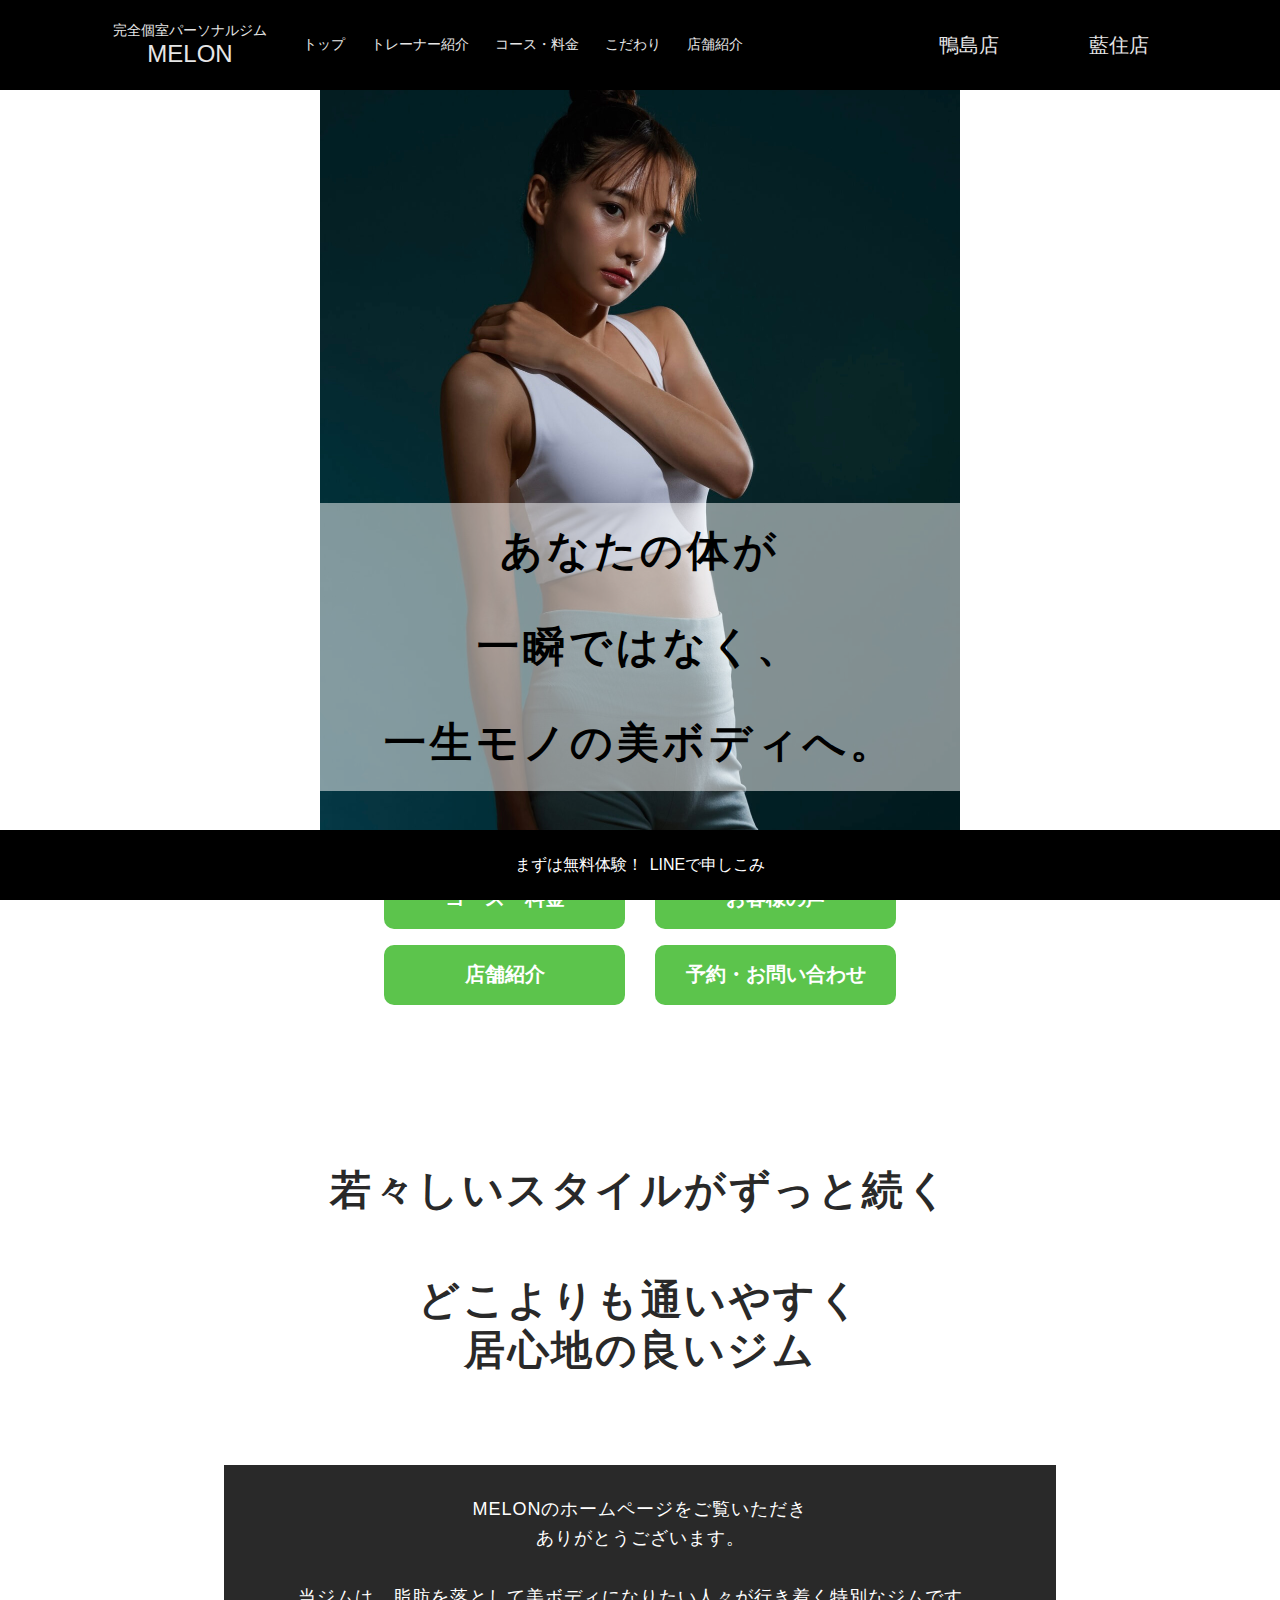
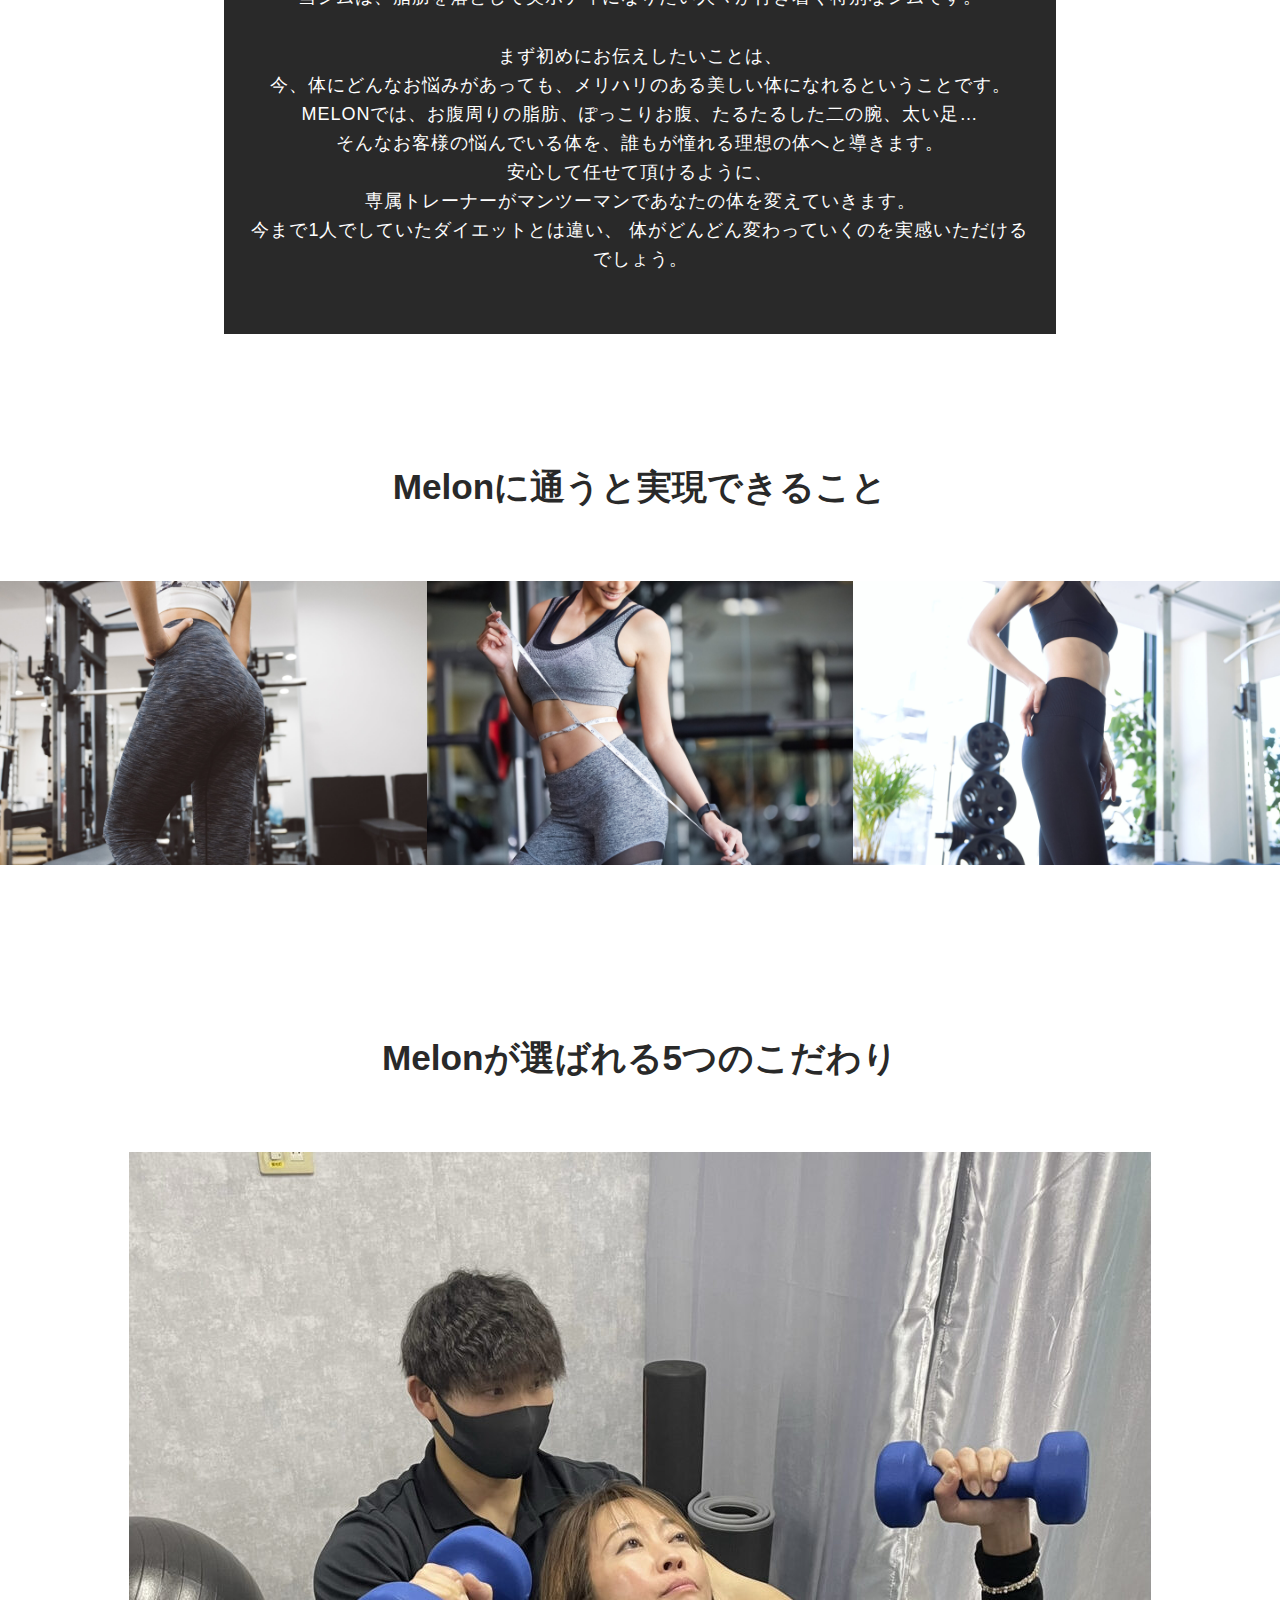
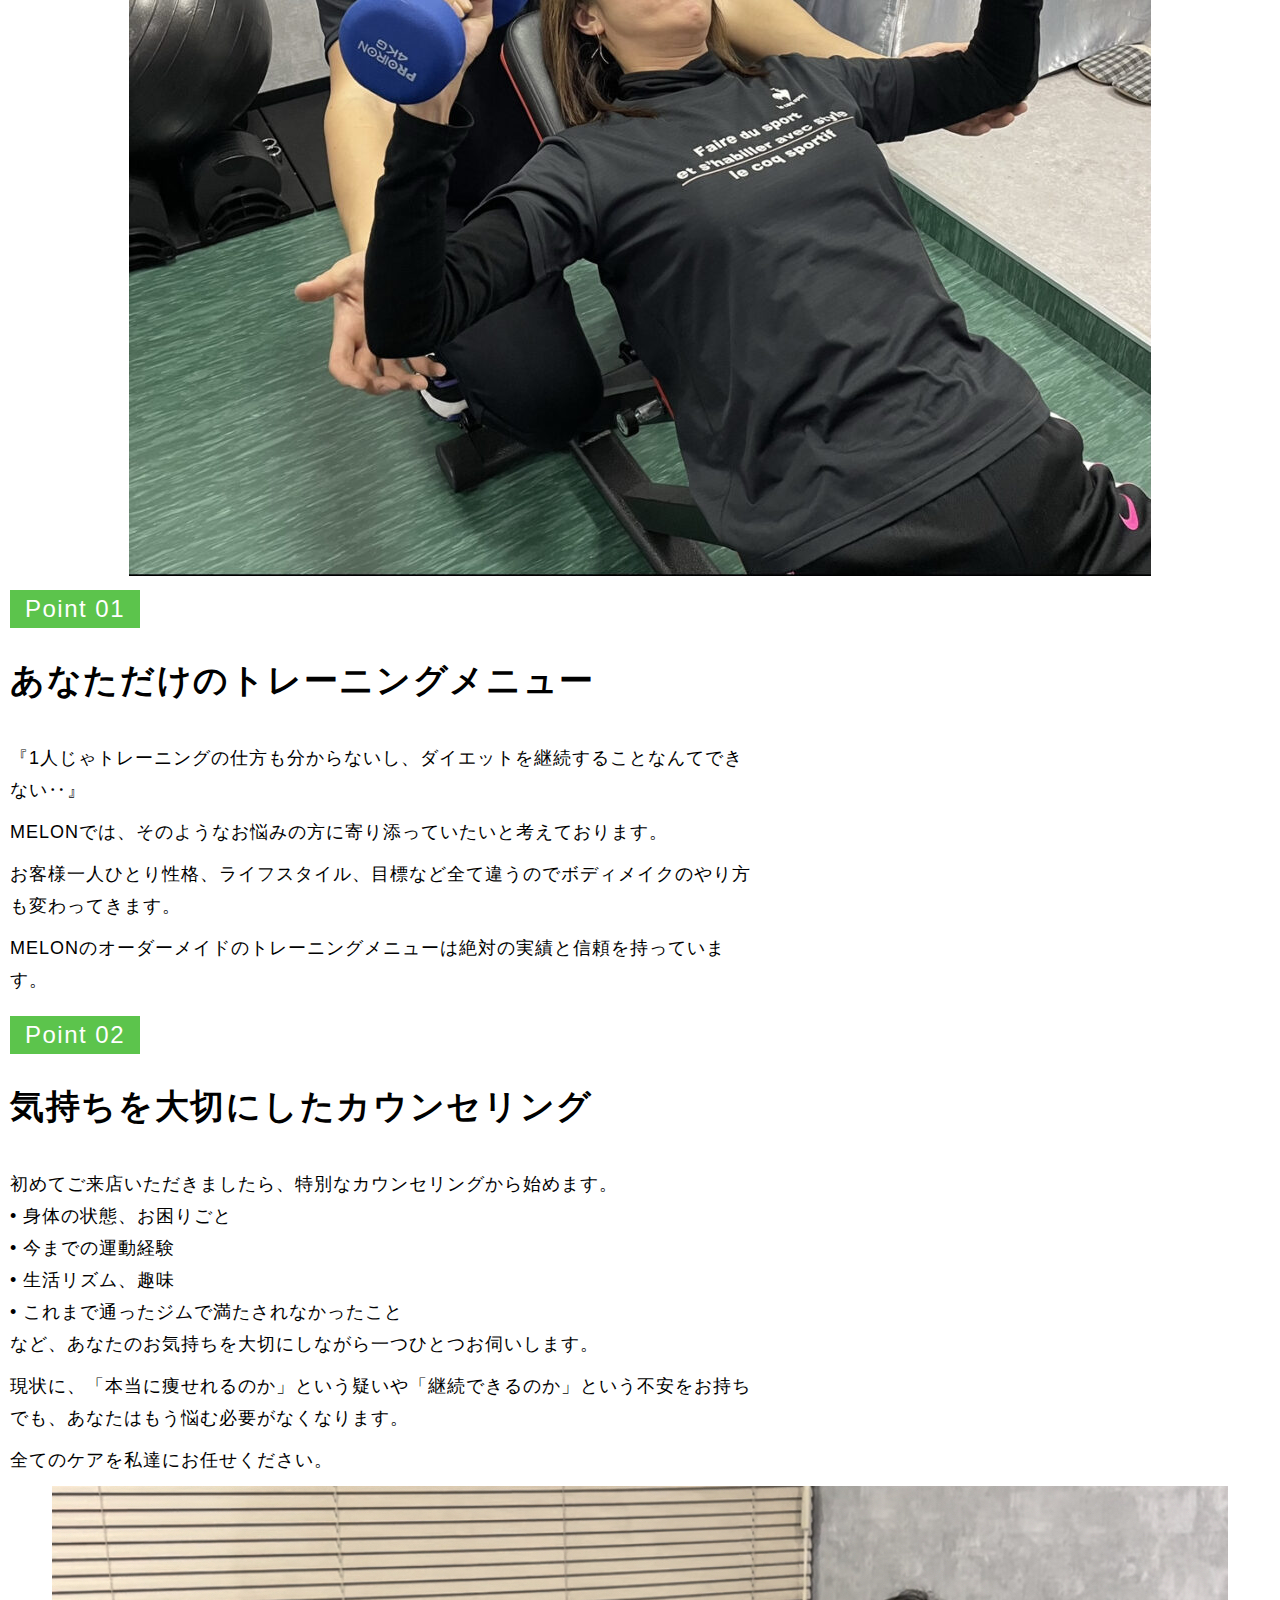
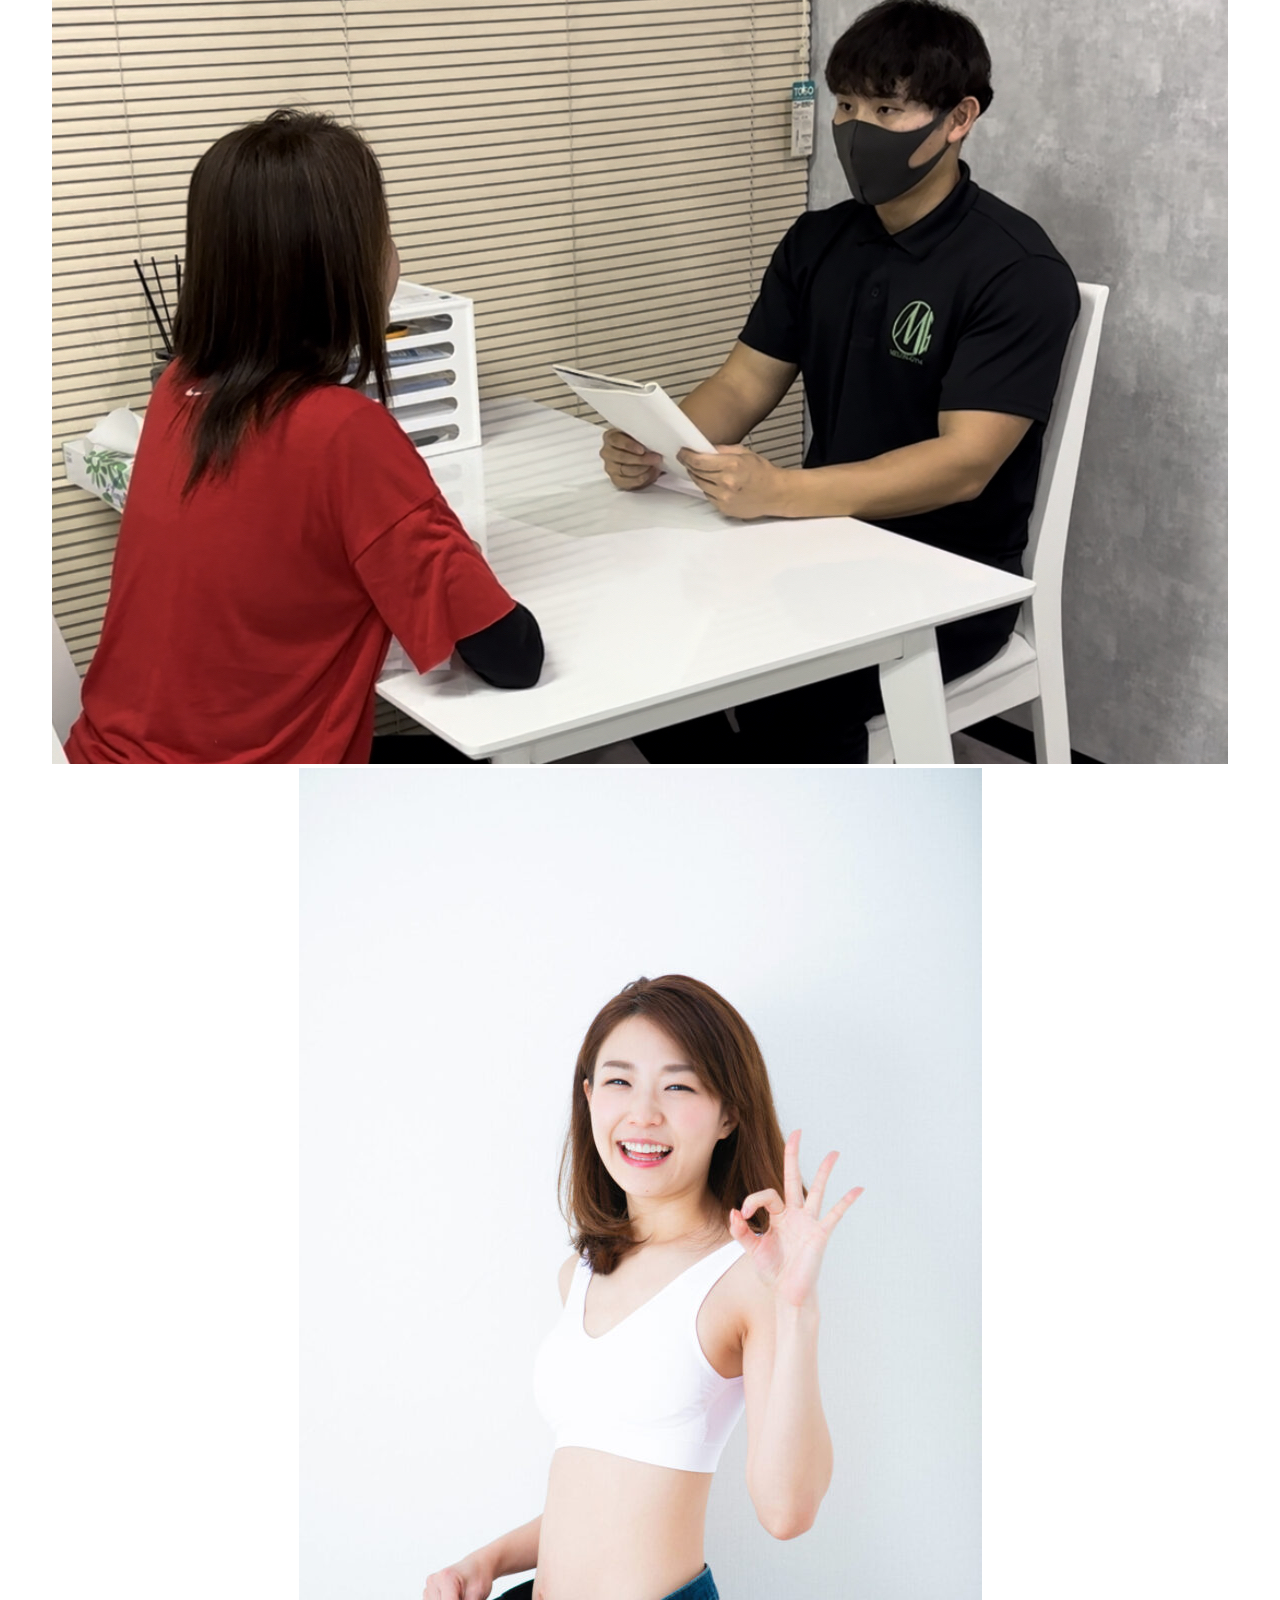
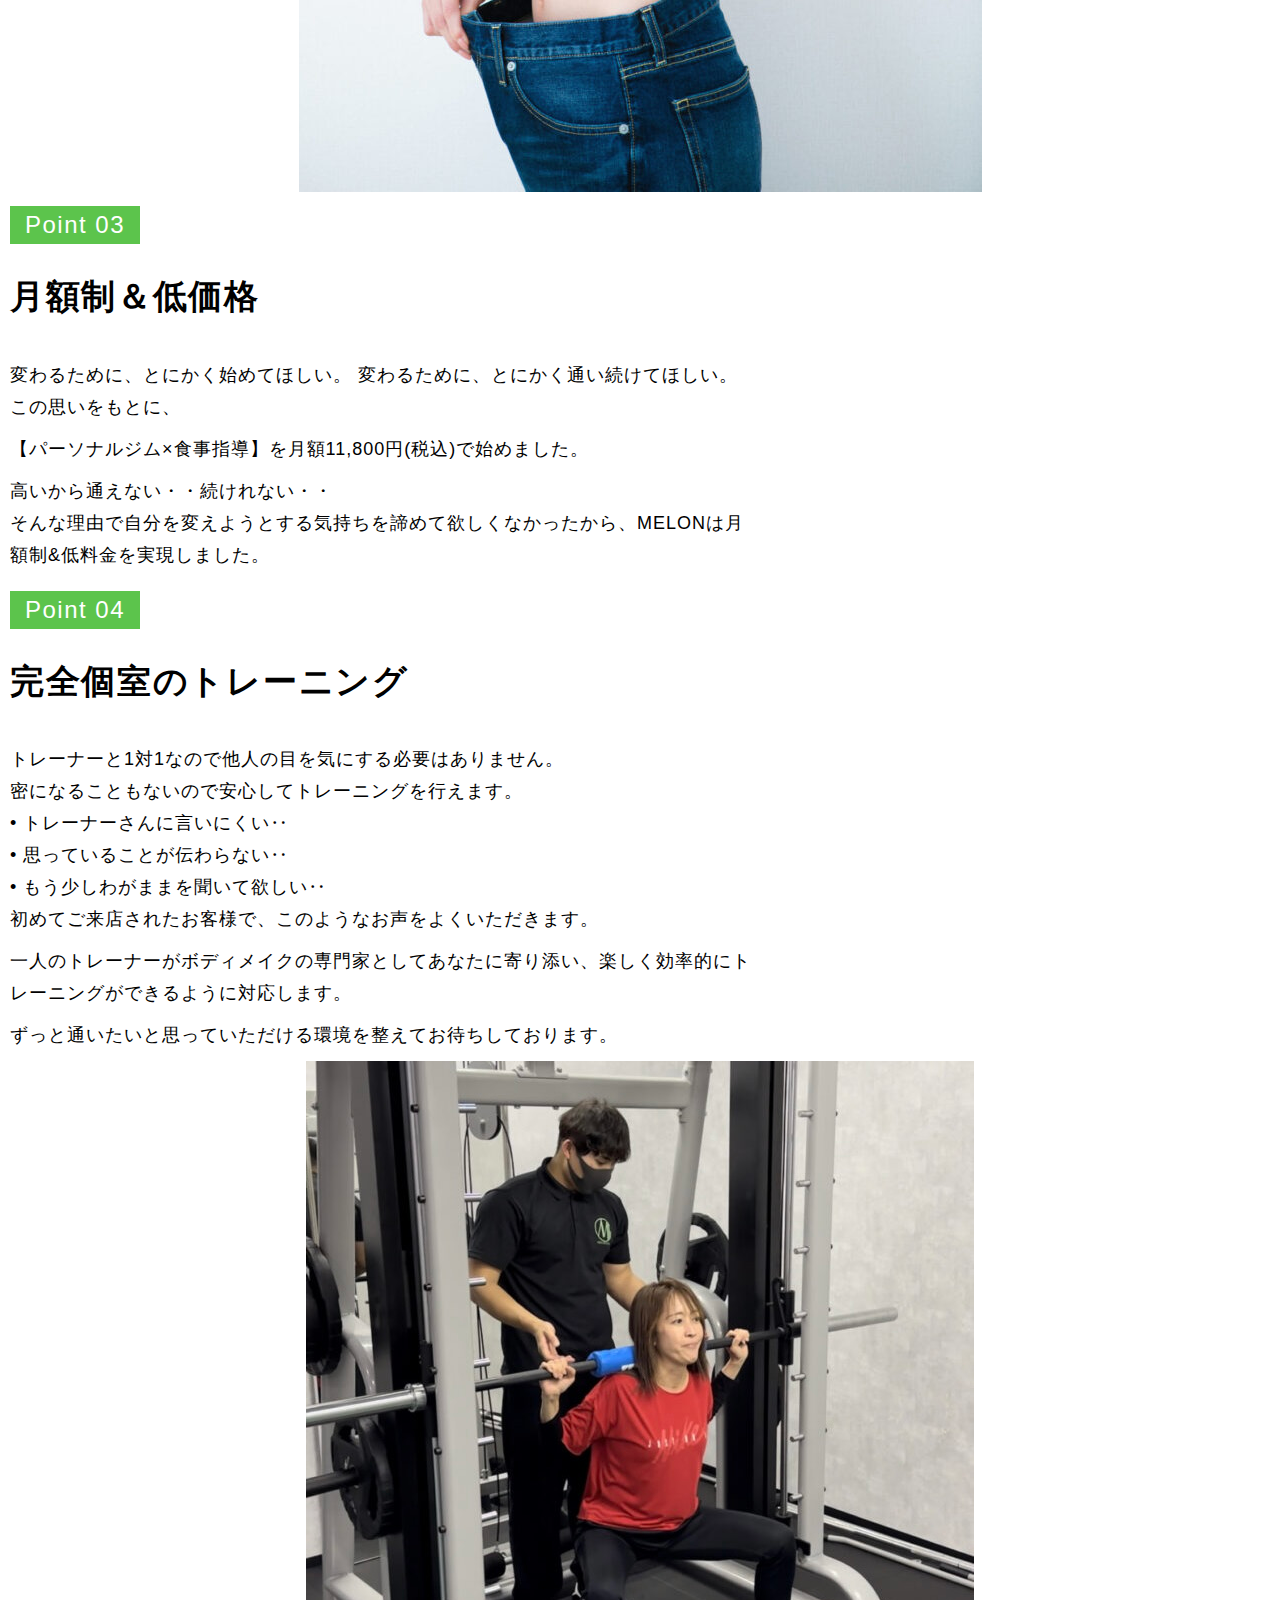
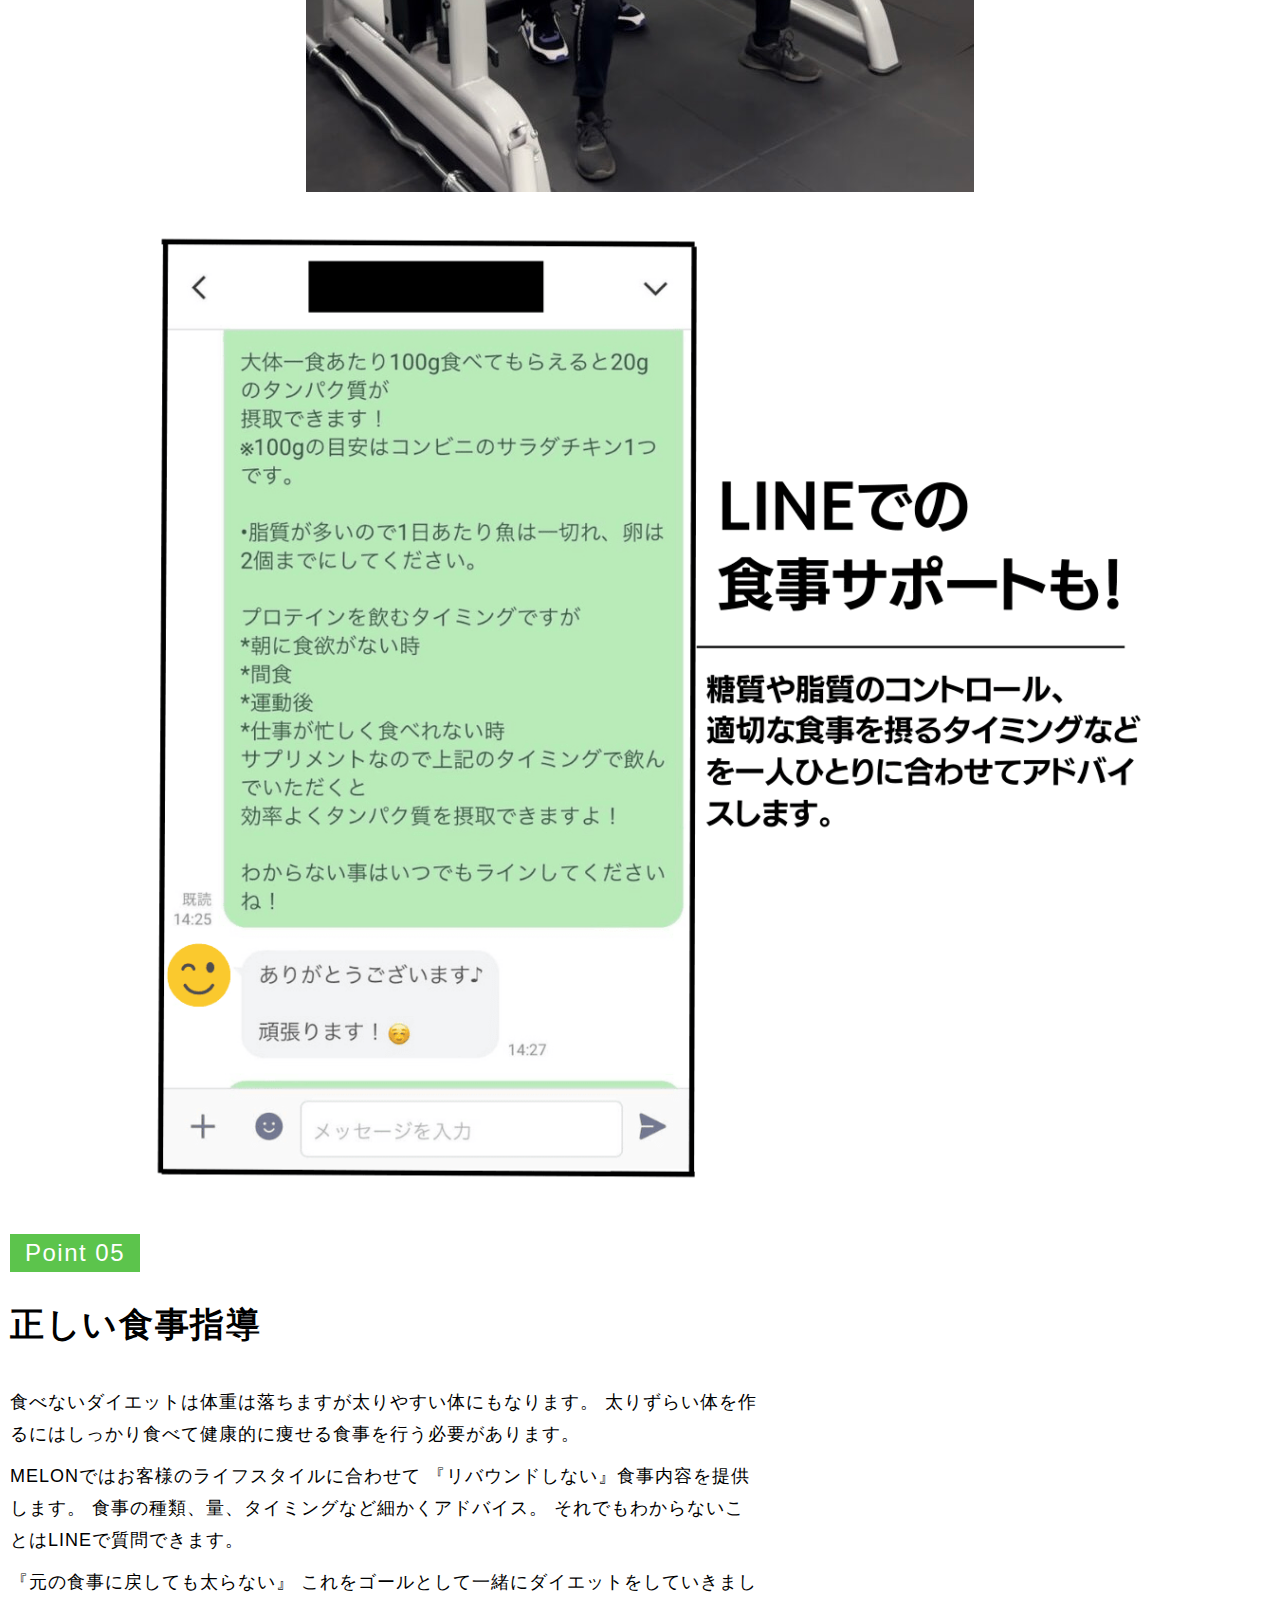
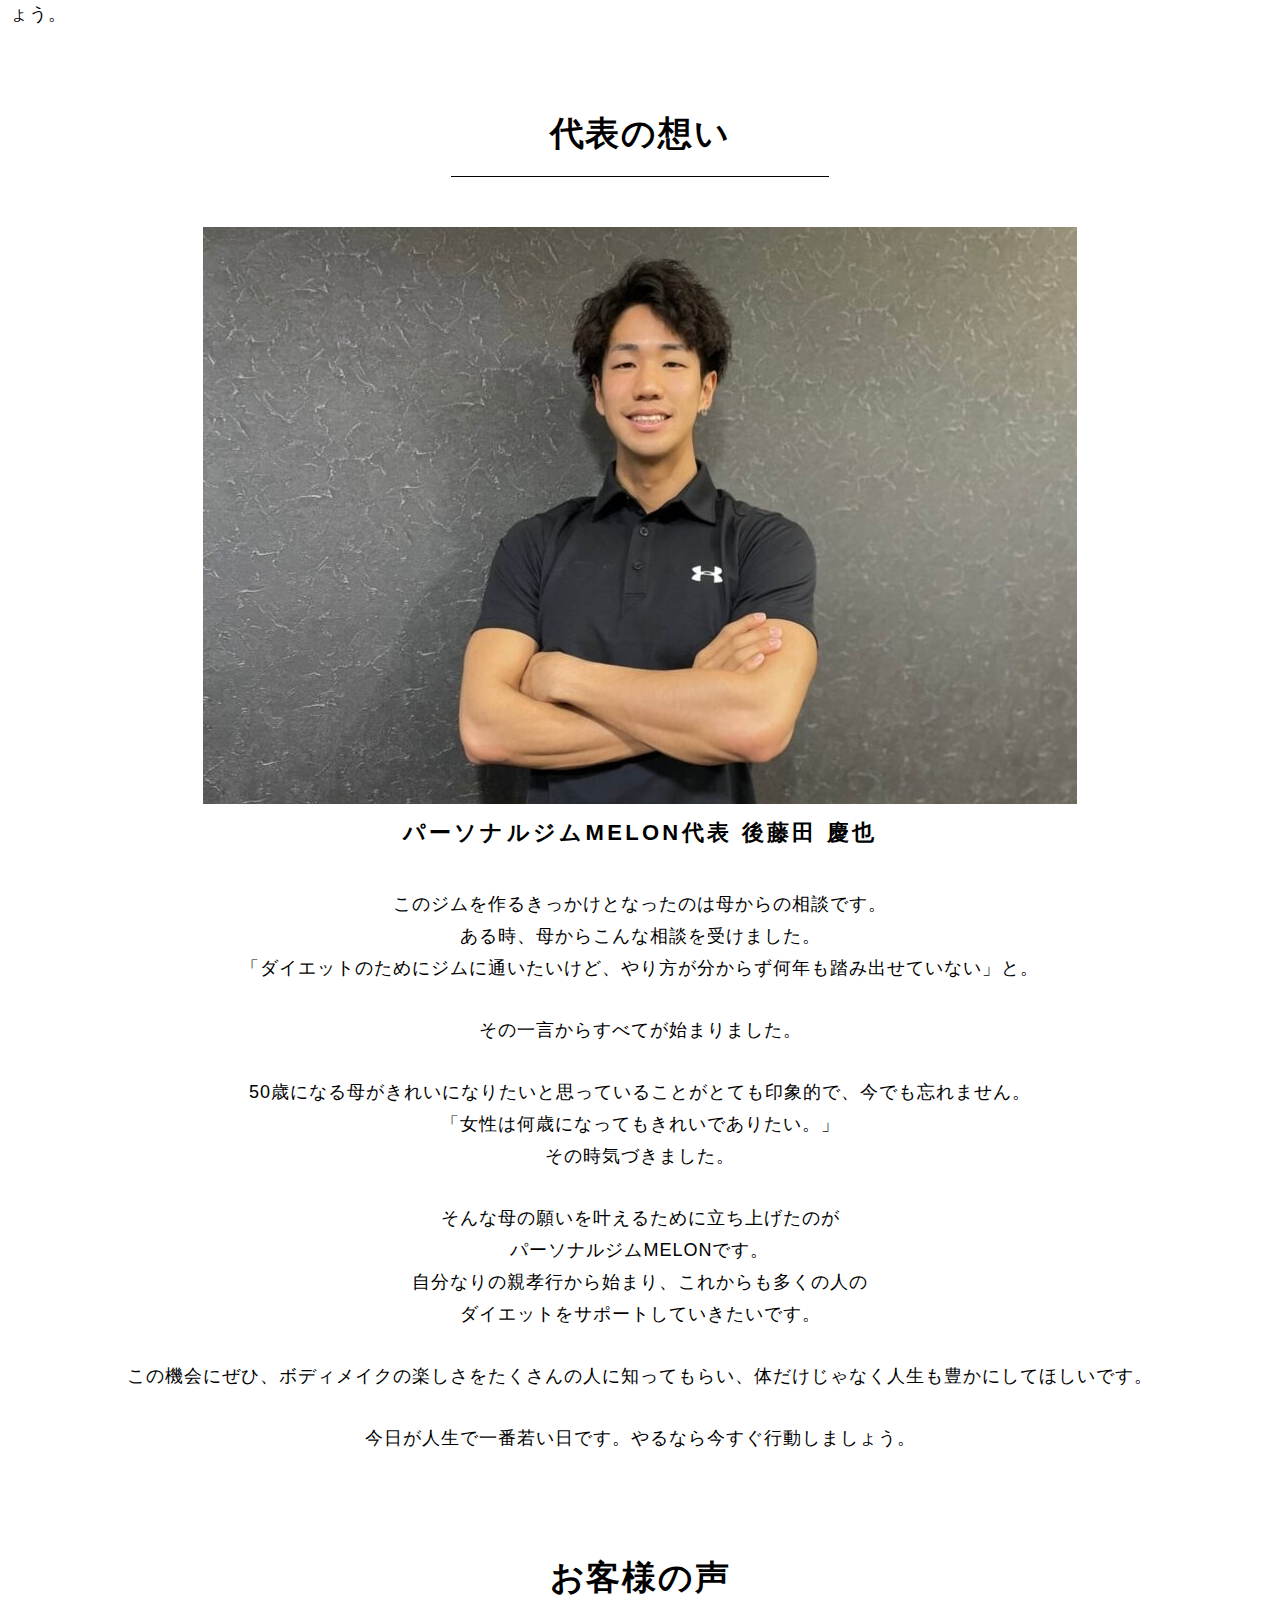
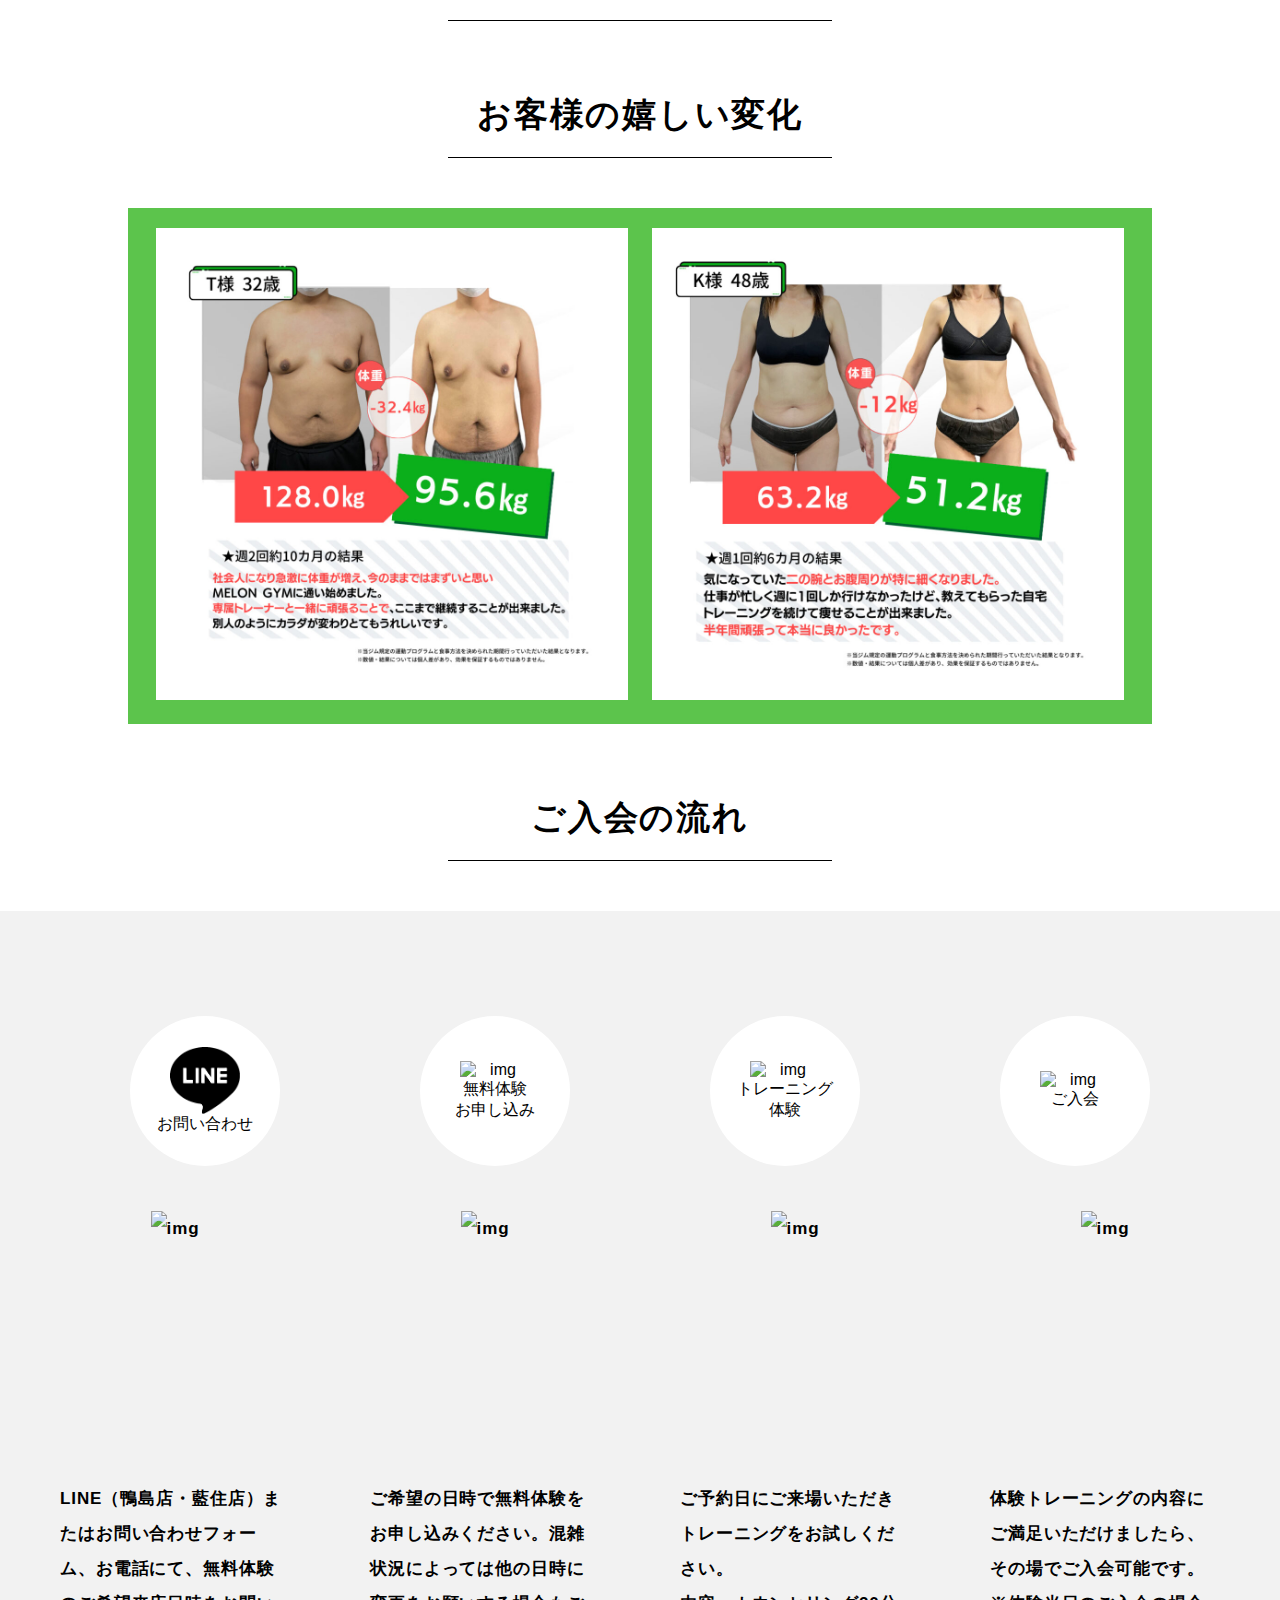
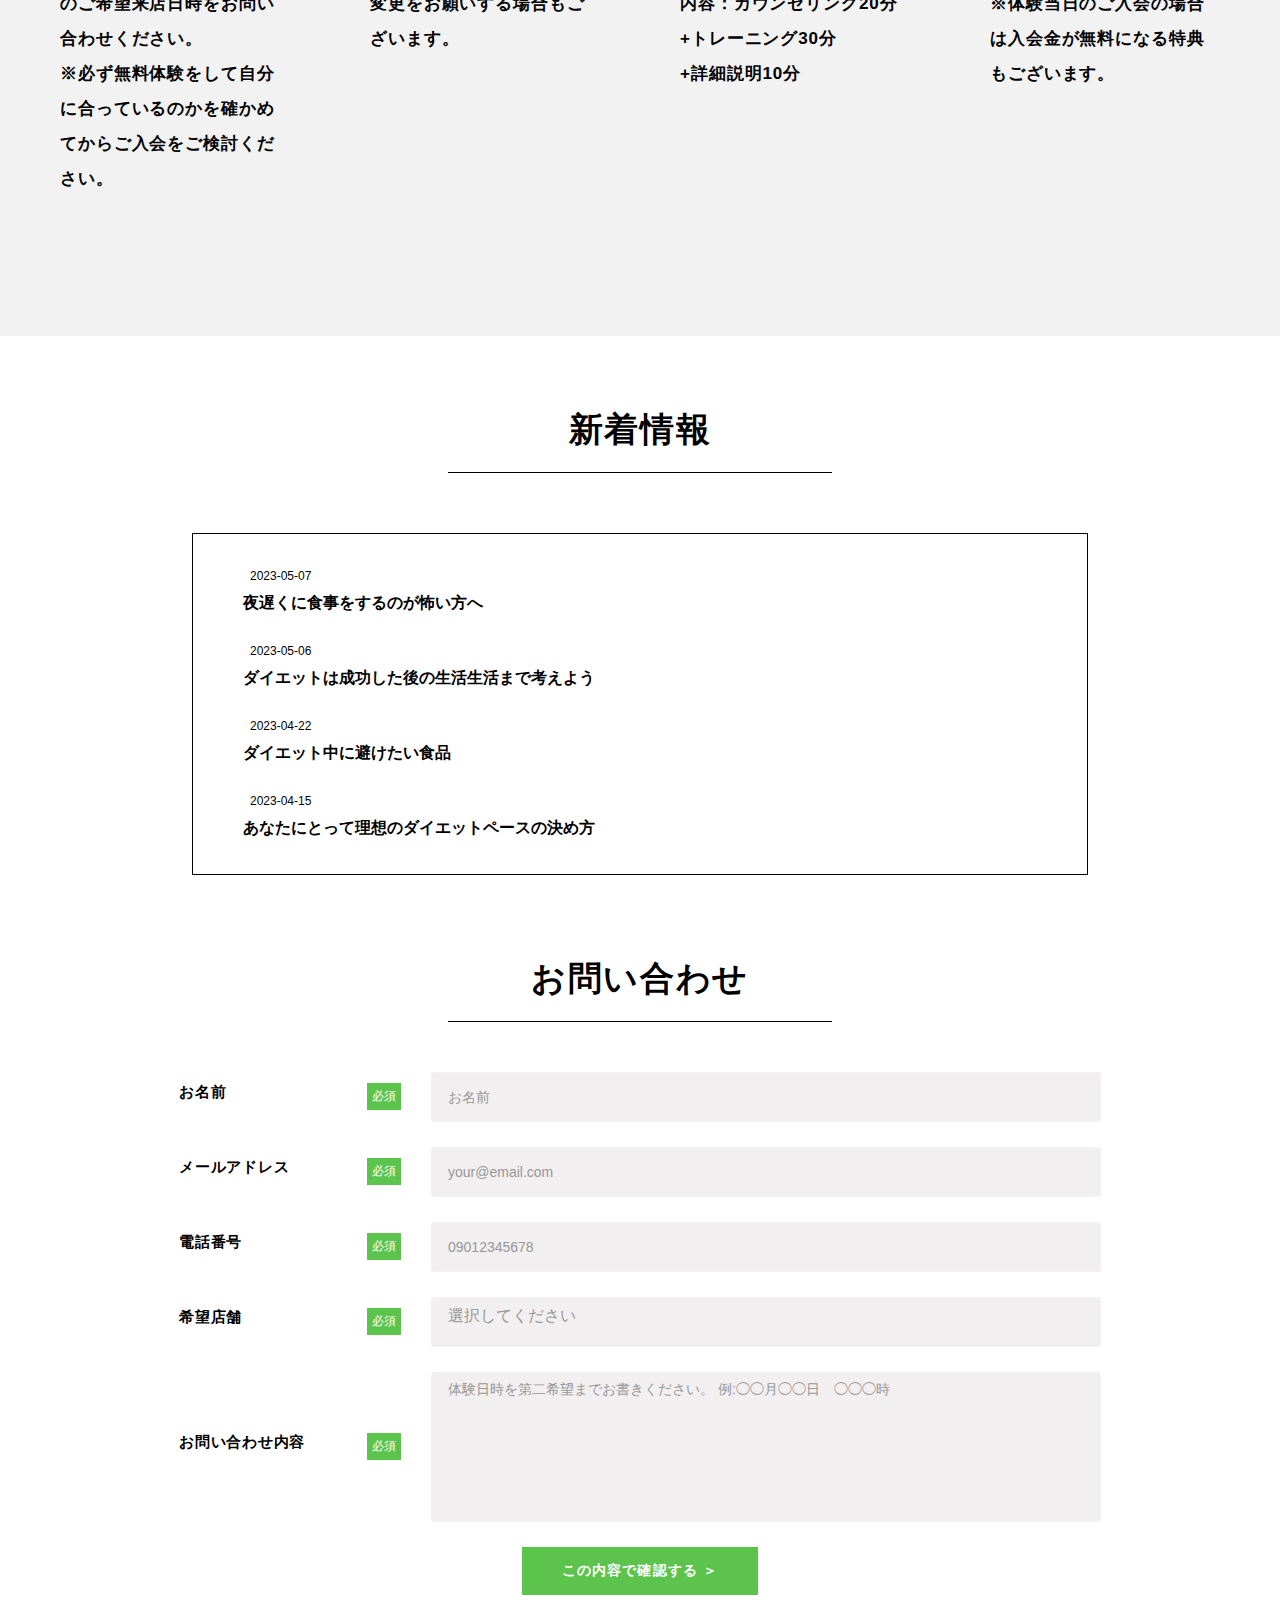
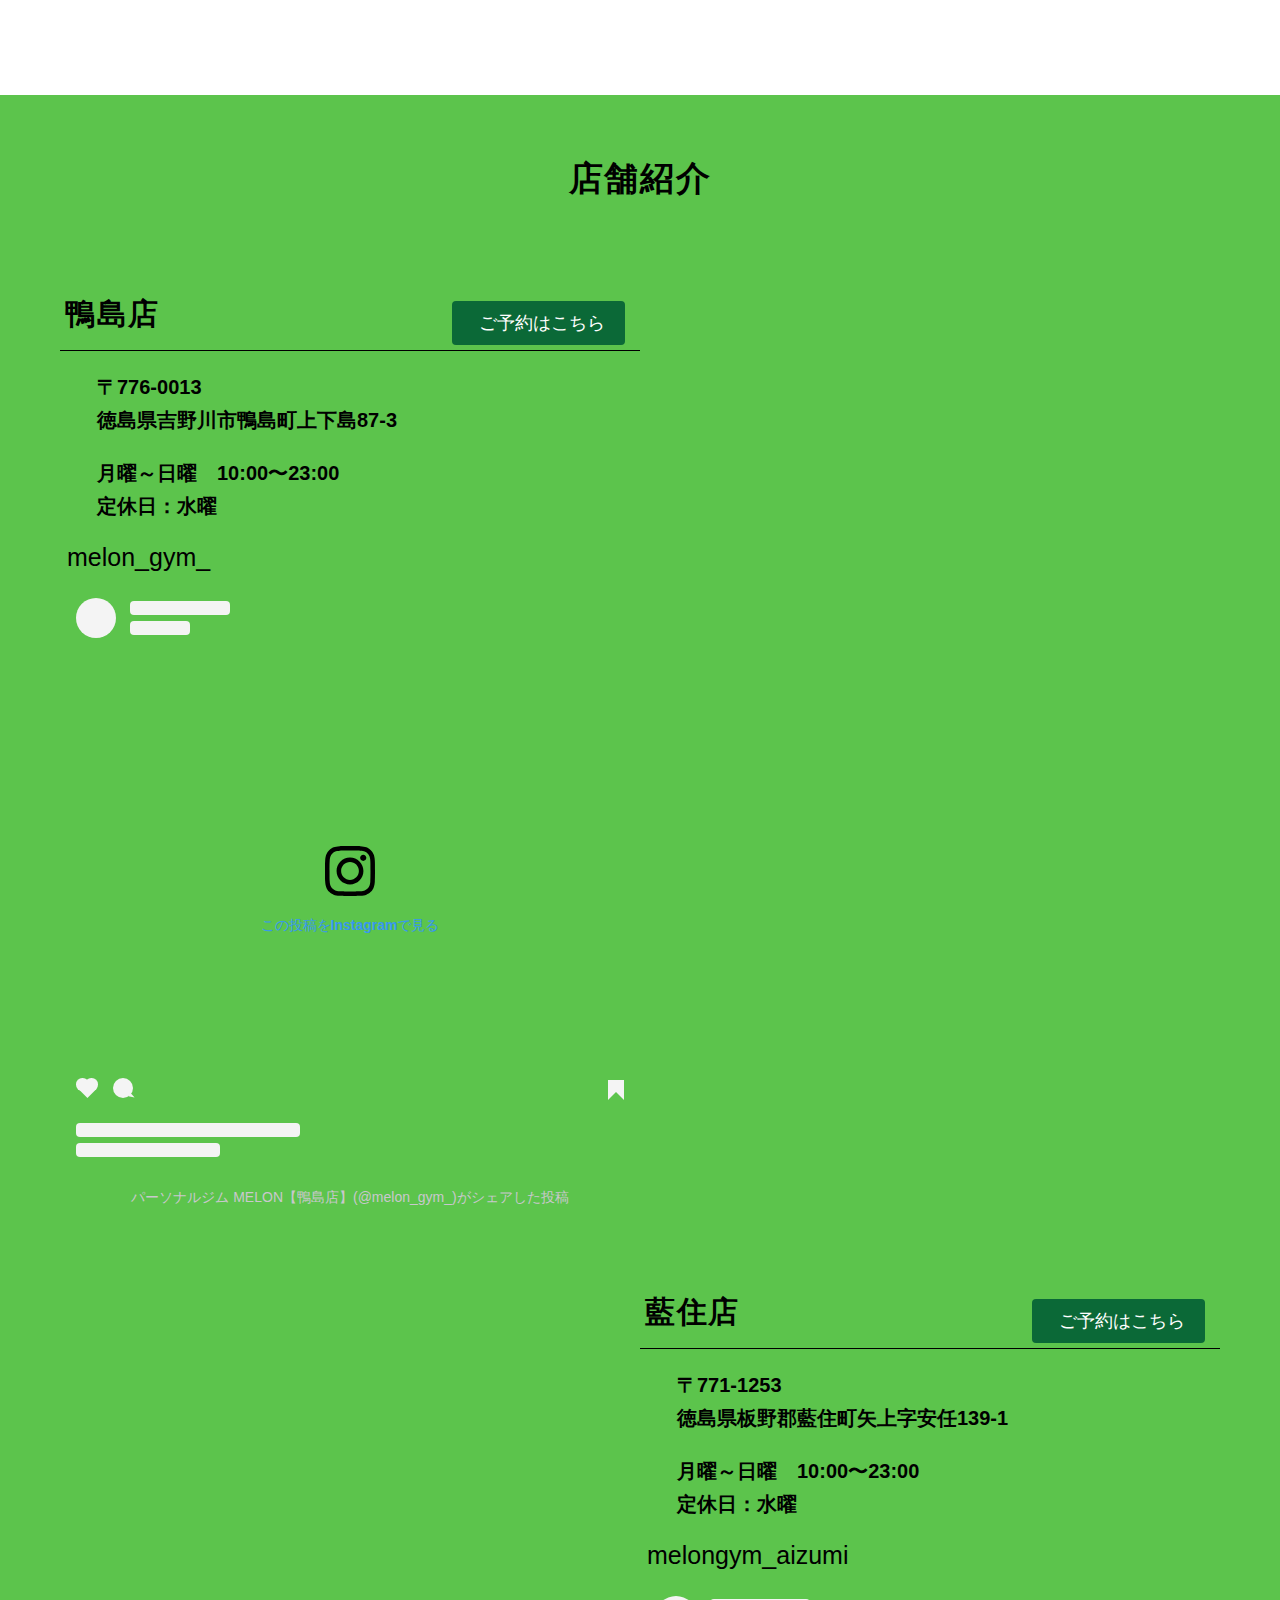
==== htmL/index.html @ 89741492 "firstcommit" ====
<!DOCTYPE html>
<html lang="ja">
<head>
    <meta charset="UTF-8">
    <meta http-equiv="X-UA-Compatible" content="IE=edge">
    <meta name="viewport" content="width=device-width, initial-scale=1.0">
    <link rel="stylesheet" href="common/css/top.css">
    <link rel="stylesheet" href="common/css/reset.css">
    <script src="https://kit.fontawesome.com/1758afbec0.js" crossorigin="anonymous"></script>

    <title>完全個室パーソナルジムMELON</title>
</head>
<body>
    <header>
        <div class="header-content">
            <div class="header-logo">
                <a href="＃">完全個室パーソナルジム
                    <span class="melon">MELON</span>
                </a>
            </div>
            <div class="navigation">
                <ul>
                    <li><a href="＃">トップ</a></li>
                    <li><a href="＃">トレーナー紹介</a></li>
                    <li><a href="＃">コース・料金</a></li>
                    <li><a href="＃">こだわり</a></li>
                    <li><a href="＃">店舗紹介</a></li>
                </ul>
            </div>
            <div class="shop"> 
                <a href="#"><i class="fa-brands fa-line fa-lg" style="color: #ffffff;"></i></i>鴨島店</a>
            </div>
            <div class="shop">
                <a href="#"><i class="fa-brands fa-line fa-lg" style="color: #ffffff;"></i>藍住店</a>
            </div>
        </div>   
    </header>
    <main>
        <div class="mainconteiner">
            <div class="mainvisual">
                <img src="common/css/img/image0 2.jpeg" alt="img">
                <div class="maincontent">
                    <p>あなたの体が</p>
                    <p>一瞬ではなく、</p>
                    <p>一生モノの美ボディへ。</p>
                </div>
            </div>
            <div class="btmlist">
                <div><a href="#">コース・料金</a></div>
                <div><a href="#">お客様の声</a></div>
                <div><a href="#">店舗紹介</a></div>
                <div><a href="#">予約・お問い合わせ</a></div>
            </div>
        </div>
        <div class="lead-conteiner">
            <div class="lead">
                <h1>若々しいスタイルがずっと続く</h1>
                <h1>どこよりも通いやすく<br>居心地の良いジム</h1>
            </div>
            <div class="lead-content">
                <p>MELONのホームページをご覧いただき<br>ありがとうございます。</p>
                <p>当ジムは、脂肪を落として美ボディになりたい人々が行き着く特別なジムです。</p>
                <p>まず初めにお伝えしたいことは、<br>
                    今、体にどんなお悩みがあっても、メリハリのある美しい体になれるということです。<br>
                    MELONでは、お腹周りの脂肪、ぽっこりお腹、たるたるした二の腕、太い足…<br>
                    そんなお客様の悩んでいる体を、誰もが憧れる理想の体へと導きます。<br>
                    安心して任せて頂けるように、<br>
                    専属トレーナーがマンツーマンであなたの体を変えていきます。<br>
                    今まで1人でしていたダイエットとは違い、 体がどんどん変わっていくのを実感いただけるでしょう。</p>
            </div>                  
        </div>

        <div class="title-about">Melonに通うと実現できること</div>

        <div class="image-group">
            <img src="common/css/img/image5.jpeg" alt="img">
            <img src="common/css/img/image7.jpeg" alt="img">
            <img src="common/css/img/image6.jpeg" alt="img">
        </div>    
        <div class="title-about">Melonが選ばれる5つのこだわり</div>
        
        <div class="intro1">
            <img src="common/css/img/image6-1022x1024.jpeg" alt="img">
            <div class="section-point">
                <p class="tag">Point 01</p>
                <h1>あなただけのトレーニングメニュー</h1>
                <p class="text">『1人じゃトレーニングの仕方も分からないし、ダイエットを継続することなんてできない‥』</p>
                <p class="text">MELONでは、そのようなお悩みの方に寄り添っていたいと考えております。</p>
                <p class="text">お客様一人ひとり性格、ライフスタイル、目標など全て違うのでボディメイクのやり方も変わってきます。</p>
                <p class="text">MELONのオーダーメイドのトレーニングメニューは絶対の実績と信頼を持っています。</p>
            </div>

        </div>
        <div class="intro2">
            <div class="section-point">
                <p class="tag">Point 02</p>
                <h1>気持ちを大切にしたカウンセリング</h1>
                <p class="text">初めてご来店いただきましたら、特別なカウンセリングから始めます。<br>
                    • 身体の状態、お困りごと<br>
                    • 今までの運動経験<br>
                    • 生活リズム、趣味<br>
                    • これまで通ったジムで満たされなかったこと<br>
                    など、あなたのお気持ちを大切にしながら一つひとつお伺いします。</p>
                <p class="text">現状に、「本当に痩せれるのか」という疑いや「継続できるのか」という不安をお持ちでも、あなたはもう悩む必要がなくなります。</p>
                <p class="text">全てのケアを私達にお任せください。</p>
            </div>
            <img src="common/css/img/image7-1.jpeg" alt="img">
        </div>
        <div class="intro3">
            <img src="common/css/img/image2-683x1024.jpeg" alt="img">
            <div class="section-point">
                <p class="tag">Point 03</p>
                <h1>月額制＆低価格</h1>
                <p class="text">変わるために、とにかく始めてほしい。 変わるために、とにかく通い続けてほしい。<br>
                    この思いをもとに、</p>
                <p class="text">【パーソナルジム×食事指導】を月額11,800円(税込)で始めました。</p>
                <p class="text">高いから通えない・・続けれない・・<br>
                    そんな理由で自分を変えようとする気持ちを諦めて欲しくなかったから、MELONは月額制&低料金を実現しました。</p>
            </div>
        </div>
        <div class="intro4">
            <div class="section-point">
                <p class="tag">Point 04</p>
                <h1>完全個室のトレーニング</h1>
                <p class="text">トレーナーと1対1なので他人の目を気にする必要はありません。<br>
                    密になることもないので安心してトレーニングを行えます。<br>
                    • トレーナーさんに言いにくい‥<br>
                    • 思っていることが伝わらない‥<br>
                    • もう少しわがままを聞いて欲しい‥<br>
                    初めてご来店されたお客様で、このようなお声をよくいただきます。</p>
                <p class="text">一人のトレーナーがボディメイクの専門家としてあなたに寄り添い、楽しく効率的にトレーニングができるように対応します。</p>
                <p class="text">ずっと通いたいと思っていただける環境を整えてお待ちしております。</p>
            </div>
            <img src="common/css/img/image8-668x1024.jpeg" alt="img">
        </div>
        <div class="intro5">
            <img src="common/css/img/image4-1024x1024.png" alt="img">
            <div class="section-point">
                <p class="tag">Point 05</p>
                <h1>正しい食事指導</h1>
                <p class="text">食べないダイエットは体重は落ちますが太りやすい体にもなります。 太りずらい体を作るにはしっかり食べて健康的に痩せる食事を行う必要があります。</p>
                <p class="text">MELONではお客様のライフスタイルに合わせて
                    『リバウンドしない』食事内容を提供します。
                    食事の種類、量、タイミングなど細かくアドバイス。
                    それでもわからないことはLINEで質問できます。</p>
                <p class="text">『元の食事に戻しても太らない』
                    これをゴールとして一緒にダイエットをしていきましょう。</p>
            </div>
        </div>

        <div class="consept">
            <div class="title">
                <p>代表の想い</p>
            </div>
            <img src="common/css/img/image0-1-1-1024x612.jpeg" alt="img">
            <h1>パーソナルジムMELON代表 後藤田 慶也</h1>
                <div class="text">
                    <p>このジムを作るきっかけとなったのは母からの相談です。<br>
                        ある時、母からこんな相談を受けました。<br>
                        「ダイエットのためにジムに通いたいけど、やり方が分からず何年も踏み出せていない」と。</p>
                    <p>その一言からすべてが始まりました。</p>
                    <p>50歳になる母がきれいになりたいと思っていることがとても印象的で、今でも忘れません。<br>
                        「女性は何歳になってもきれいでありたい。」<br>
                        その時気づきました。</p>
                    <p>そんな母の願いを叶えるために立ち上げたのが<br>
                        パーソナルジムMELONです。<br>
                        自分なりの親孝行から始まり、これからも多くの人の<br>
                        ダイエットをサポートしていきたいです。</p>
                    <p>この機会にぜひ、ボディメイクの楽しさをたくさんの人に知ってもらい、体だけじゃなく人生も豊かにしてほしいです。</p>
                    <p>今日が人生で一番若い日です。やるなら今すぐ行動しましょう。</p>
                </div>
        </div>

        <div class="title">
            <p>お客様の声</p>
        </div>


        <div class="revew">
            <div class="title">
                <p>お客様の嬉しい変化</p>
            </div>
            <div class="revew-img">
            <img src="common/css/img/ba-tsama-1024x1024.jpg" alt="img">
            <img src="common/css/img/ba-ksama-1024x1024.jpg" alt="img">
            </div>
        </div>    
            
        </div>

        <div class="title">
            <p>ご入会の流れ</p>
        </div>

        <div class="about-membership">
            <div class="icon">
                <div class="circle">
                    <img src="common/css/img/line.png" alt="img">
                    <p>お問い合わせ</p>
                </div>
                <div class="circle">
                    <img src="common/css/img/グループ-2220.png" alt="img">
                    <p>無料体験<br>お申し込み</p>
                </div>
                <div class="circle">
                    <img src="common/css/img/グループ-2222.png" alt="img">
                    <p>トレーニング<br>体験</p>
                </div>
                <div class="circle">
                    <img src="common/css/img/グループ-2224.png" alt="img">
                    <p>ご入会</p>
                </div>
            </div> 
            <div class="detail">
                <div class="section">
                    <img src="common/css/img/グループ-2417-e1670209165622-172x300.png" alt="img">
                    <p>LINE（鴨島店・藍住店）またはお問い合わせフォーム、お電話にて、無料体験のご希望来店日時をお問い合わせください。<br>
                        ※必ず無料体験をして自分に合っているのかを確かめてからご入会をご検討ください。</p>
                </div>
                <div class="section">
                    <img src="common/css/img/グループ-2416-294x300.png" alt="img">
                    <p>ご希望の日時で無料体験をお申し込みください。混雑状況によっては他の日時に変更をお願いする場合もございます。</p>
                </div>
                <div class="section">
                    <img src="common/css/img/グループ-2431.png" alt="img">
                    <p>ご予約日にご来場いただき
                        トレーニングをお試しください。<br>
                        内容：カウンセリング20分<br>
                        +トレーニング30分<br>
                        +詳細説明10分</p>
                </div>
                <div class="section">
                    <img src="common/css/img/グループ-2432.png" alt="img">
                    <p>体験トレーニングの内容にご満足いただけましたら、その場でご入会可能です。<br>
                        ※体験当日のご入会の場合は入会金が無料になる特典もございます。</p>
                </div>
            </div>   
        </div>

        <div class="title">
            <p>新着情報</p>
        </div>
        <div class="info-wrap">
            <div class="info">
                <p class="date"><i class="fa-regular fa-calendar-check fa-2xs"></i>2023-05-07</p>
                <p class="item">夜遅くに食事をするのが怖い方へ</p>
            </div>
            <div class="info">
                <p class="date"><i class="fa-regular fa-calendar-check fa-2xs"></i>2023-05-06</p>
                <p class="item">ダイエットは成功した後の生活生活まで考えよう</p>
            </div>
            <div class="info">
                <p class="date"><i class="fa-regular fa-calendar-check fa-2xs"></i>2023-04-22</p>
                <p class="item">ダイエット中に避けたい食品</p>
            </div>
            <div class="info">
                <p class="date"><i class="fa-regular fa-calendar-check fa-2xs"></i>2023-04-15</p>
                <p class="item">あなたにとって理想のダイエットペースの決め方</p>
            </div>
        </div>

        <div class="title">
            <p>お問い合わせ</p>
        </div>
        <div class="form-wrap">
            <div class="form-container">
                <h1>お名前</h1>
                <p>必須</p>
            </div>
            <input type="text" class="textbox01" placeholder="お名前">
        </div>
        <div class="form-wrap">
            <div class="form-container">
                <h1>メールアドレス</h1>
                <p>必須</p>
            </div>
            <input type="email" class="textbox01" placeholder="your@email.com">
        </div>
        <div class="form-wrap">
            <div class="form-container">
                <h1>電話番号</h1>
                <p>必須</p>
            </div>
            <input type="number" class="textbox01" placeholder="09012345678">
        </div>
        <div class="form-wrap">
            <div class="form-container">
                <h1>希望店舗</h1>
                <p>必須</p>
            </div>
            <select class="textbox01" >
                <option hidden>選択してください</option>
                <option value="1">鴨島店</option>
                <option value="2">藍住店</option>
             </select>
        </div>
        <div class="form-wrap">
            <div class="form-container">
                <h1>お問い合わせ内容</h1>
                <p>必須</p>
            </div>
            <textarea class="textbox02" placeholder="体験日時を第二希望までお書きください。 例:◯◯月◯◯日　◯◯◯時"
            " cols="30" rows="10"></textarea>
        </div>
        <input type="submit" class="submit" value="この内容で確認する ＞">

        <div class="introduction">
            <h1>店舗紹介</h1>
            <div class="shopinfo">
                <div class="shopinfowrap">
                    <div class="name">
                        <h1>鴨島店</h1>
                        <h2><i class="fa-brands fa-line" style="color: #ffffff;"></i>ご予約はこちら</h2>
                    </div>
                    <div class="secondary">
                        <i class="fa-solid fa-location-dot"></i>
                        <p>〒776-0013​<br>
                        徳島県吉野川市鴨島町上下島87-3</p>
                    </div>
                    <div class="secondary">
                        <i class="fa-solid fa-house"></i>
                        <p>月曜～日曜　10:00〜23:00​<br>
                        定休日：水曜</p>
                    </div>
                    <a href="#" class="insta"><i class="fa-brands fa-square-instagram fa-3x" style="color: #000000;"></i>melon_gym_</a>
                    <blockquote class="instagram-media">
                    
                    <!-- <blockquote id="test" class="instagram-media" data-instgrm-permalink="https://www.instagram.com/p/CtLu9xjvTjd/?utm_source=ig_embed&amp;utm_campaign=loading" data-instgrm-version="14" style=" background:#FFF; border:0; border-radius:3px; box-shadow:0 0 1px 0 rgba(0,0,0,0.5),0 1px 10px 0 rgba(0,0,0,0.15); margin: 1px; max-width:540px; min-width:326px; padding:0; width:99.375%; width:-webkit-calc(100% - 2px); width:calc(100% - 2px);"> -->
                        <div style="padding:16px;"> 
                            <a href="https://www.instagram.com/p/CtLu9xjvTjd/?utm_source=ig_embed&amp;utm_campaign=loading" style=" background:#FFFFFF; line-height:0; padding:0 0; text-align:center; text-decoration:none; width:100%;" target="_blank">
                                 <div style=" display: flex; flex-direction: row; align-items: center;">
                                     <div style="background-color: #F4F4F4; border-radius: 50%; flex-grow: 0; height: 40px; margin-right: 14px; width: 40px;">
                                    </div> 
                                    <div style="display: flex; flex-direction: column; flex-grow: 1; justify-content: center;"> 
                                        <div style=" background-color: #F4F4F4; border-radius: 4px; flex-grow: 0; height: 14px; margin-bottom: 6px; width: 100px;">
                                        </div> <div style=" background-color: #F4F4F4; border-radius: 4px; flex-grow: 0; height: 14px; width: 60px;">
                                        </div></div></div><div style="padding: 19% 0;"></div>
                                         <div style="display:block; height:50px; margin:0 auto 12px; width:50px;">
                                            <svg width="50px" height="50px" viewBox="0 0 60 60" version="1.1" xmlns="https://www.w3.org/2000/svg" xmlns:xlink="https://www.w3.org/1999/xlink">
                                                <g stroke="none" stroke-width="1" fill="none" fill-rule="evenodd">
                                                    <g transform="translate(-511.000000, -20.000000)" fill="#000000">
                                                        <g><path d="M556.869,30.41 C554.814,30.41 553.148,32.076 553.148,34.131 C553.148,36.186 554.814,37.852 556.869,37.852 C558.924,37.852 560.59,36.186 560.59,34.131 C560.59,32.076 558.924,30.41 556.869,30.41 M541,60.657 C535.114,60.657 530.342,55.887 530.342,50 C530.342,44.114 535.114,39.342 541,39.342 C546.887,39.342 551.658,44.114 551.658,50 C551.658,55.887 546.887,60.657 541,60.657 M541,33.886 C532.1,33.886 524.886,41.1 524.886,50 C524.886,58.899 532.1,66.113 541,66.113 C549.9,66.113 557.115,58.899 557.115,50 C557.115,41.1 549.9,33.886 541,33.886 M565.378,62.101 C565.244,65.022 564.756,66.606 564.346,67.663 C563.803,69.06 563.154,70.057 562.106,71.106 C561.058,72.155 560.06,72.803 558.662,73.347 C557.607,73.757 556.021,74.244 553.102,74.378 C549.944,74.521 548.997,74.552 541,74.552 C533.003,74.552 532.056,74.521 528.898,74.378 C525.979,74.244 524.393,73.757 523.338,73.347 C521.94,72.803 520.942,72.155 519.894,71.106 C518.846,70.057 518.197,69.06 517.654,67.663 C517.244,66.606 516.755,65.022 516.623,62.101 C516.479,58.943 516.448,57.996 516.448,50 C516.448,42.003 516.479,41.056 516.623,37.899 C516.755,34.978 517.244,33.391 517.654,32.338 C518.197,30.938 518.846,29.942 519.894,28.894 C520.942,27.846 521.94,27.196 523.338,26.654 C524.393,26.244 525.979,25.756 528.898,25.623 C532.057,25.479 533.004,25.448 541,25.448 C548.997,25.448 549.943,25.479 553.102,25.623 C556.021,25.756 557.607,26.244 558.662,26.654 C560.06,27.196 561.058,27.846 562.106,28.894 C563.154,29.942 563.803,30.938 564.346,32.338 C564.756,33.391 565.244,34.978 565.378,37.899 C565.522,41.056 565.552,42.003 565.552,50 C565.552,57.996 565.522,58.943 565.378,62.101 M570.82,37.631 C570.674,34.438 570.167,32.258 569.425,30.349 C568.659,28.377 567.633,26.702 565.965,25.035 C564.297,23.368 562.623,22.342 560.652,21.575 C558.743,20.834 556.562,20.326 553.369,20.18 C550.169,20.033 549.148,20 541,20 C532.853,20 531.831,20.033 528.631,20.18 C525.438,20.326 523.257,20.834 521.349,21.575 C519.376,22.342 517.703,23.368 516.035,25.035 C514.368,26.702 513.342,28.377 512.574,30.349 C511.834,32.258 511.326,34.438 511.181,37.631 C511.035,40.831 511,41.851 511,50 C511,58.147 511.035,59.17 511.181,62.369 C511.326,65.562 511.834,67.743 512.574,69.651 C513.342,71.625 514.368,73.296 516.035,74.965 C517.703,76.634 519.376,77.658 521.349,78.425 C523.257,79.167 525.438,79.673 528.631,79.82 C531.831,79.965 532.853,80.001 541,80.001 C549.148,80.001 550.169,79.965 553.369,79.82 C556.562,79.673 558.743,79.167 560.652,78.425 C562.623,77.658 564.297,76.634 565.965,74.965 C567.633,73.296 568.659,71.625 569.425,69.651 C570.167,67.743 570.674,65.562 570.82,62.369 C570.966,59.17 571,58.147 571,50 C571,41.851 570.966,40.831 570.82,37.631">

                                                        </path></g></g></g></svg></div><div style="padding-top: 8px;"> 
                                                            <div style=" color:#3897f0; font-family:Arial,sans-serif; font-size:14px; font-style:normal; font-weight:550; line-height:18px;">この投稿をInstagramで見る</div>
                                                        </div><div style="padding: 12.5% 0;"></div> 
                                                        <div style="display: flex; flex-direction: row; margin-bottom: 14px; align-items: center;"><div> 
                                                            <div style="background-color: #F4F4F4; border-radius: 50%; height: 12.5px; width: 12.5px; transform: translateX(0px) translateY(7px);"></div> 
                                                            <div style="background-color: #F4F4F4; height: 12.5px; transform: rotate(-45deg) translateX(3px) translateY(1px); width: 12.5px; flex-grow: 0; margin-right: 14px; margin-left: 2px;"></div> 
                                                            <div style="background-color: #F4F4F4; border-radius: 50%; height: 12.5px; width: 12.5px; transform: translateX(9px) translateY(-18px);"></div>
                                                        </div><div style="margin-left: 8px;">
                                                             <div style=" background-color: #F4F4F4; border-radius: 50%; flex-grow: 0; height: 20px; width: 20px;"></div> 
                                                             <div style=" width: 0; height: 0; border-top: 2px solid transparent; border-left: 6px solid #f4f4f4; border-bottom: 2px solid transparent; transform: translateX(16px) translateY(-4px) rotate(30deg)"></div>
                                                            </div><div style="margin-left: auto;"> 
                                                                <div style=" width: 0px; border-top: 8px solid #F4F4F4; border-right: 8px solid transparent; transform: translateY(16px);"></div> 
                                                                <div style=" background-color: #F4F4F4; flex-grow: 0; height: 12px; width: 16px; transform: translateY(-4px);"></div> 
                                                                <div style=" width: 0; height: 0; border-top: 8px solid #F4F4F4; border-left: 8px solid transparent; transform: translateY(-4px) translateX(8px);"></div></div></div>
                                                                 <div style="display: flex; flex-direction: column; flex-grow: 1; justify-content: center; margin-bottom: 24px;"> 
                                                                    <div style=" background-color: #F4F4F4; border-radius: 4px; flex-grow: 0; height: 14px; margin-bottom: 6px; width: 224px;"></div> <div style=" background-color: #F4F4F4; border-radius: 4px; flex-grow: 0; height: 14px; width: 144px;"></div></div></a><p style=" color:#c9c8cd; font-family:Arial,sans-serif; font-size:14px; line-height:17px; margin-bottom:0; margin-top:8px; overflow:hidden; padding:8px 0 7px; text-align:center; text-overflow:ellipsis; white-space:nowrap;"><a href="https://www.instagram.com/p/CtLu9xjvTjd/?utm_source=ig_embed&amp;utm_campaign=loading" style=" color:#c9c8cd; font-family:Arial,sans-serif; font-size:14px; font-style:normal; font-weight:normal; line-height:17px; text-decoration:none;" target="_blank">パーソナルジム MELON【鴨島店】(@melon_gym_)がシェアした投稿</a></p></div></blockquote> <script async src="//www.instagram.com/embed.js"></script>
                </div>    
                <div class="map">
                    <iframe src="https://www.google.com/maps/embed?pb=!1m18!1m12!1m3!1d119787.74122069398!2d134.31707126697972!3d34.08793674293612!2m3!1f0!2f0!3f0!3m2!1i1024!2i768!4f13.1!3m3!1m2!1s0x3553a700601a38fd%3A0x2771553a992dc890!2z44OR44O844K944OK44Or44K444OgIE1FTE9OIOm0qOWztuW6lw!5e0!3m2!1sja!2sjp!4v1687793189989!5m2!1sja!2sjp" width="90%" height="400" style="border:0;" allowfullscreen="" loading="lazy" referrerpolicy="no-referrer-when-downgrade"></iframe></div>
            </div>
            <div class="shopinfo">
                <div class="map">
                    <iframe src="https://www.google.com/maps/embed?pb=!1m18!1m12!1m3!1d3302.3861423016774!2d134.4943345762745!3d34.13646181327767!2m3!1f0!2f0!3f0!3m2!1i1024!2i768!4f13.1!3m3!1m2!1s0x355373a71e4eb8cb%3A0x2dc58e6936aa2719!2z44OR44O844K944OK44Or44K444OgIE1FTE9OIOiXjeS9j-W6lw!5e0!3m2!1sja!2sjp!4v1687796795263!5m2!1sja!2sjp" width="90%" height="400" style="border:0;" allowfullscreen="" loading="lazy" referrerpolicy="no-referrer-when-downgrade"></iframe></div>
                <div class="shopinfowrap">
                    <div class="name">
                        <h1>藍住店</h1>
                        <h2><i class="fa-brands fa-line" style="color: #ffffff;"></i>ご予約はこちら</h2>
                    </div>
                    <div class="secondary">
                        <i class="fa-solid fa-location-dot"></i>
                        <p>〒771-1253​​<br>
                            徳島県板野郡藍住町矢上字安任139-1</p>
                    </div>
                    <div class="secondary">
                        <i class="fa-solid fa-house"></i>
                        <p>月曜～日曜　10:00〜23:00​<br>
                        定休日：水曜</p>
                    </div>
                    <a href="#" class="insta"><i class="fa-brands fa-square-instagram fa-3x" style="color: #000000;"></i>melongym_aizumi</a>
                    <blockquote class="instagram-media">
                    
                    <!-- <blockquote id="test" class="instagram-media" data-instgrm-permalink="https://www.instagram.com/p/CtLu9xjvTjd/?utm_source=ig_embed&amp;utm_campaign=loading" data-instgrm-version="14" style=" background:#FFF; border:0; border-radius:3px; box-shadow:0 0 1px 0 rgba(0,0,0,0.5),0 1px 10px 0 rgba(0,0,0,0.15); margin: 1px; max-width:540px; min-width:326px; padding:0; width:99.375%; width:-webkit-calc(100% - 2px); width:calc(100% - 2px);"> -->
                        <div style="padding:16px;"> 
                            <a href="https://www.instagram.com/p/CtLu9xjvTjd/?utm_source=ig_embed&amp;utm_campaign=loading" style=" background:#FFFFFF; line-height:0; padding:0 0; text-align:center; text-decoration:none; width:100%;" target="_blank">
                                 <div style=" display: flex; flex-direction: row; align-items: center;">
                                     <div style="background-color: #F4F4F4; border-radius: 50%; flex-grow: 0; height: 40px; margin-right: 14px; width: 40px;">
                                    </div> 
                                    <div style="display: flex; flex-direction: column; flex-grow: 1; justify-content: center;"> 
                                        <div style=" background-color: #F4F4F4; border-radius: 4px; flex-grow: 0; height: 14px; margin-bottom: 6px; width: 100px;">
                                        </div> <div style=" background-color: #F4F4F4; border-radius: 4px; flex-grow: 0; height: 14px; width: 60px;">
                                        </div></div></div><div style="padding: 19% 0;"></div>
                                         <div style="display:block; height:50px; margin:0 auto 12px; width:50px;">
                                            <svg width="50px" height="50px" viewBox="0 0 60 60" version="1.1" xmlns="https://www.w3.org/2000/svg" xmlns:xlink="https://www.w3.org/1999/xlink">
                                                <g stroke="none" stroke-width="1" fill="none" fill-rule="evenodd">
                                                    <g transform="translate(-511.000000, -20.000000)" fill="#000000">
                                                        <g><path d="M556.869,30.41 C554.814,30.41 553.148,32.076 553.148,34.131 C553.148,36.186 554.814,37.852 556.869,37.852 C558.924,37.852 560.59,36.186 560.59,34.131 C560.59,32.076 558.924,30.41 556.869,30.41 M541,60.657 C535.114,60.657 530.342,55.887 530.342,50 C530.342,44.114 535.114,39.342 541,39.342 C546.887,39.342 551.658,44.114 551.658,50 C551.658,55.887 546.887,60.657 541,60.657 M541,33.886 C532.1,33.886 524.886,41.1 524.886,50 C524.886,58.899 532.1,66.113 541,66.113 C549.9,66.113 557.115,58.899 557.115,50 C557.115,41.1 549.9,33.886 541,33.886 M565.378,62.101 C565.244,65.022 564.756,66.606 564.346,67.663 C563.803,69.06 563.154,70.057 562.106,71.106 C561.058,72.155 560.06,72.803 558.662,73.347 C557.607,73.757 556.021,74.244 553.102,74.378 C549.944,74.521 548.997,74.552 541,74.552 C533.003,74.552 532.056,74.521 528.898,74.378 C525.979,74.244 524.393,73.757 523.338,73.347 C521.94,72.803 520.942,72.155 519.894,71.106 C518.846,70.057 518.197,69.06 517.654,67.663 C517.244,66.606 516.755,65.022 516.623,62.101 C516.479,58.943 516.448,57.996 516.448,50 C516.448,42.003 516.479,41.056 516.623,37.899 C516.755,34.978 517.244,33.391 517.654,32.338 C518.197,30.938 518.846,29.942 519.894,28.894 C520.942,27.846 521.94,27.196 523.338,26.654 C524.393,26.244 525.979,25.756 528.898,25.623 C532.057,25.479 533.004,25.448 541,25.448 C548.997,25.448 549.943,25.479 553.102,25.623 C556.021,25.756 557.607,26.244 558.662,26.654 C560.06,27.196 561.058,27.846 562.106,28.894 C563.154,29.942 563.803,30.938 564.346,32.338 C564.756,33.391 565.244,34.978 565.378,37.899 C565.522,41.056 565.552,42.003 565.552,50 C565.552,57.996 565.522,58.943 565.378,62.101 M570.82,37.631 C570.674,34.438 570.167,32.258 569.425,30.349 C568.659,28.377 567.633,26.702 565.965,25.035 C564.297,23.368 562.623,22.342 560.652,21.575 C558.743,20.834 556.562,20.326 553.369,20.18 C550.169,20.033 549.148,20 541,20 C532.853,20 531.831,20.033 528.631,20.18 C525.438,20.326 523.257,20.834 521.349,21.575 C519.376,22.342 517.703,23.368 516.035,25.035 C514.368,26.702 513.342,28.377 512.574,30.349 C511.834,32.258 511.326,34.438 511.181,37.631 C511.035,40.831 511,41.851 511,50 C511,58.147 511.035,59.17 511.181,62.369 C511.326,65.562 511.834,67.743 512.574,69.651 C513.342,71.625 514.368,73.296 516.035,74.965 C517.703,76.634 519.376,77.658 521.349,78.425 C523.257,79.167 525.438,79.673 528.631,79.82 C531.831,79.965 532.853,80.001 541,80.001 C549.148,80.001 550.169,79.965 553.369,79.82 C556.562,79.673 558.743,79.167 560.652,78.425 C562.623,77.658 564.297,76.634 565.965,74.965 C567.633,73.296 568.659,71.625 569.425,69.651 C570.167,67.743 570.674,65.562 570.82,62.369 C570.966,59.17 571,58.147 571,50 C571,41.851 570.966,40.831 570.82,37.631">

                                                        </path></g></g></g></svg></div><div style="padding-top: 8px;"> 
                                                            <div style=" color:#3897f0; font-family:Arial,sans-serif; font-size:14px; font-style:normal; font-weight:550; line-height:18px;">この投稿をInstagramで見る</div>
                                                        </div><div style="padding: 12.5% 0;"></div> 
                                                        <div style="display: flex; flex-direction: row; margin-bottom: 14px; align-items: center;"><div> 
                                                            <div style="background-color: #F4F4F4; border-radius: 50%; height: 12.5px; width: 12.5px; transform: translateX(0px) translateY(7px);"></div> 
                                                            <div style="background-color: #F4F4F4; height: 12.5px; transform: rotate(-45deg) translateX(3px) translateY(1px); width: 12.5px; flex-grow: 0; margin-right: 14px; margin-left: 2px;"></div> 
                                                            <div style="background-color: #F4F4F4; border-radius: 50%; height: 12.5px; width: 12.5px; transform: translateX(9px) translateY(-18px);"></div>
                                                        </div><div style="margin-left: 8px;">
                                                             <div style=" background-color: #F4F4F4; border-radius: 50%; flex-grow: 0; height: 20px; width: 20px;"></div> 
                                                             <div style=" width: 0; height: 0; border-top: 2px solid transparent; border-left: 6px solid #f4f4f4; border-bottom: 2px solid transparent; transform: translateX(16px) translateY(-4px) rotate(30deg)"></div>
                                                            </div><div style="margin-left: auto;"> 
                                                                <div style=" width: 0px; border-top: 8px solid #F4F4F4; border-right: 8px solid transparent; transform: translateY(16px);"></div> 
                                                                <div style=" background-color: #F4F4F4; flex-grow: 0; height: 12px; width: 16px; transform: translateY(-4px);"></div> 
                                                                <div style=" width: 0; height: 0; border-top: 8px solid #F4F4F4; border-left: 8px solid transparent; transform: translateY(-4px) translateX(8px);"></div></div></div>
                                                                 <div style="display: flex; flex-direction: column; flex-grow: 1; justify-content: center; margin-bottom: 24px;"> 
                                                                    <div style=" background-color: #F4F4F4; border-radius: 4px; flex-grow: 0; height: 14px; margin-bottom: 6px; width: 224px;"></div> <div style=" background-color: #F4F4F4; border-radius: 4px; flex-grow: 0; height: 14px; width: 144px;"></div></div></a><p style=" color:#c9c8cd; font-family:Arial,sans-serif; font-size:14px; line-height:17px; margin-bottom:0; margin-top:8px; overflow:hidden; padding:8px 0 7px; text-align:center; text-overflow:ellipsis; white-space:nowrap;"><a href="https://www.instagram.com/p/CtLu9xjvTjd/?utm_source=ig_embed&amp;utm_campaign=loading" style=" color:#c9c8cd; font-family:Arial,sans-serif; font-size:14px; font-style:normal; font-weight:normal; line-height:17px; text-decoration:none;" target="_blank">パーソナルジム MELON【鴨島店】(@melon_gym_)がシェアした投稿</a></p></div></blockquote> <script async src="//www.instagram.com/embed.js"></script>
                </div>    
                
            </div>
            </div>
        </div>
        <footer>
            <div class="footer-wrap">
                <h1 class="footerlogo">完全個室パーソナルジム<br><span class="MELON">MELON</span></h1>
                <nav class="footernav">
                    <ul>
                        <ol><a href="">トップ</a></ol>
                        <ol><a href="">トレーナー紹介</a></ol>
                        <ol><a href="">コース・料金</a></ol>
                        <ol><a href="">こだわり</a></ol>
                        <ol><a href="">店舗紹介</a></ol>
                    </ul>    
                </nav>
                <h3>© 2022 melongym All rights reserved.</h3>
            </div>    
        </footer>

        <div class="contact-btm">
            <h1>まずは無料体験！</h1>
            <h2><i class="fa-brands fa-line fa-xl" style="color: #ffffff;"></i>LINEで申しこみ</h2>
        </div>
    </main>
</body>
<!-- <script async src="//www.instagram.com/embed.js"></script> -->

<!-- <script> -->
    <!-- // console.log(document.getElementsByClassName('instagram-media')); -->

    <!-- // instagram-media-rendered -->
 <!-- var iframes = document.getElementsByClassName('instagram-media'); -->
<!-- //  var iframeContent  = iframe.contentDocument; -->
<!-- //  var headerElement = iframeContent.querySelector(".Header"); -->

<!-- var iframe = iframes[0] -->

<!-- console.log(iframe); -->
<!-- iframe.addEventListener("load", function() { -->
    <!-- var iframeContent  = iframe.contentDocument; -->
    <!-- var headerElement = iframeContent.querySelector(".Header"); -->
    <!-- headerElement.style.display = none; -->



<!-- </script> -->
</html>
---- htmL/common/css/top.css ----
* {
    box-sizing: border-box;
}
 
body {
    margin: 0;
    padding: 0;
    font-family: "Hiragino Kaku Gothic Pro", "ヒラギノ角ゴ Pro W3", メイリオ, Meiryo, "ＭＳ Ｐゴシック", "Helvetica Neue", Helvetica, Arial, sans-serif;
    background-color: #e6e6e6;
    width: auto;
}


header {
    height: 90px;
    width: 100%;
    background-color: black;
    color: #e6e6e6;
    display: flex;
    justify-content: center;
    padding: 0 13px;
    position: fixed;
    z-index: 999;
    top: 0;
    left: 0;
    list-style: none;
}

.header-content {
    width: 100%;
    display: flex;
    justify-content: center;
}

.header-logo  {
   font-size: 14px;
   font-family: 'ヒラギノ明朝 ProN','Hiragino Mincho ProN','Yu Mincho Light','YuMincho','Yu Mincho','游明朝体',sans-serif;
   height: auto;
   width: 200px;
   display: flex;
   justify-content: center;
   align-items: center;
   padding: 10px;
   
}
.melon {
    font-size: 24px;
    display: flex;
   justify-content: center;
   align-items: center;
}


.navigation {
    height: auto;
    width: 600px;
    display: flex;
    align-items: center;
    font-family: 'ヒラギノ明朝 ProN','Hiragino Mincho ProN','Yu Mincho Light','YuMincho','Yu Mincho','游明朝体',sans-serif;
}

.navigation li {
   font-size: 14px;
   float: left;
   padding: 0 13px;
   align-items: center;
}


.shop {
    height: auto ;
    width: 150px;
    display: flex;
    justify-content: center;
    align-items: center;
    font-size: 20px;
    font-family:'ヒラギノ明朝 ProN','Hiragino Mincho ProN','Yu Mincho Light','YuMincho','Yu Mincho','游明朝体',sans-serif;
}

main {
    width: 100%;
    height: auto;
    background-color: #fff;
    text-align: center;
}


.mainvisual  {
    width: 50%;  
    position: relative;
    margin: 0 auto;
}



.maincontent {
    font-family: 'FOT-筑紫明朝 Pr6 R','TsukuMinPr6-R','游明朝','YuMincho','Yu Mincho','游明朝体','ヒラギノ明朝 ProN','Hiragino Mincho ProN','Yu Mincho Light',sans-serif;
    color: #000000;
    font-size: 2.6em;
    font-weight: 600;
    line-height: 96px;
    letter-spacing: 3.95px;
    width: 100%;
    background-color: rgba(255, 255, 255, 0.5);
    position: absolute;
    top: 60%;
    left: 50%;
    transform: translate(-50%);
    text-align: center;
}



.btmlist {
    display: grid;
    grid-template-columns: repeat(2, 1fr);
    column-gap: 30px;
    row-gap: 1em;
    /* flex-wrap: wrap; */
    background-color: #fff;
    padding: 30px 0 130px 0;
    width: 40%;
    margin: 0 auto;
}
.btmlist div{
    width: 100%;
    text-align: center;
    color: #fff;
    background-color: #5CC44C;
    height: 60px;
    align-items: center;
    display: inline-grid;
    font-family: 'FOT-筑紫明朝 Pr6 R','TsukuMinPr6-R','游明朝','YuMincho','Yu Mincho','游明朝体','ヒラギノ明朝 ProN','Hiragino Mincho ProN','Yu Mincho Light',sans-serif; 
    font-size: 20px;
    font-weight: 700;
    width: 100%;
    border-radius: 10px;
}

.lead h1{
    padding: 30px 0;
    color: #292929;
    font-size: 41px;
    font-weight: bold;
    line-height: 50px;
    letter-spacing: 2.5px;
    font-family: 'FOT-筑紫明朝 Pr6 R','TsukuMinPr6-R','游明朝','YuMincho','Yu Mincho','游明朝体','ヒラギノ明朝 ProN','Hiragino Mincho ProN','Yu Mincho Light',sans-serif;
}

.lead-content p {
    margin-bottom: 30px;
    color: #FFFFFF;
    font-family: "Arial", Sans-serif;
    font-size: 18px;
    font-weight: 200;
    line-height: 29px;
    letter-spacing: 1px;
}

.lead-content {
    padding: 30px 20px 30px 20px;
    background-color:#292929;
    width: 65%;
    margin: 60px auto;
}

.title-about {
    color: #292929;
    font-size: 2.2em;
    font-weight: bold;
    font-family: 'FOT-筑紫明朝 Pr6 R','TsukuMinPr6-R','游明朝','YuMincho','Yu Mincho','游明朝体','ヒラギノ明朝 ProN','Hiragino Mincho ProN','Yu Mincho Light',sans-serif;
    padding: 70px 0;
}

.image-group {
    display: grid;
    width: 100%;
    object-fit: cover; 
    grid-template-columns: 1fr 1fr 1fr;
    padding-bottom: 100px;
}

.intro1 .intro2 .intro3 .intro4 .intro5 {
    display: flex;
    width: 65%;
    margin: 0 auto;  
    padding-bottom: 100px;
}

.intro1 .intro2 .intro3 .intro4 .intro5 img {
    width: 40%;
    height: 445px;
    object-fit: cover; 
    padding: 10px;
}

.section-point h1 {
    font-size: 34px;
    font-weight: 700;
    line-height: 1.3em;
    letter-spacing: 1.7px;
    padding: 30px 0;
}
.tag {
    text-align: center;
    width: 130px;
    padding: 5px 0;
    font-size: 24px;
    letter-spacing: 1.5px;
    color: #fff;
    background-color: #5CC44C;
    font-family: 'FOT-筑紫明朝 Pr6 R','TsukuMinPr6-R','游明朝','YuMincho','Yu Mincho','游明朝体','ヒラギノ明朝 ProN','Hiragino Mincho ProN','Yu Mincho Light',sans-serif;
}
.text {
    padding-top: 10px;
    font-family: "Arial", Sans-serif;
    font-size: 18px;
    font-weight: 200;
    line-height: 32px;
    letter-spacing: 1px;
}
.section-point {
    width: 60%;
    padding: 10px;
    text-align: left;
}

.title {
    padding: 30px 0;
    margin: 50px auto;
    width: 30%;
    font-size: 34px;
    font-weight: bold;
    line-height: 26px;
    letter-spacing: 1.7px;
    font-family: "FOT-筑紫明朝 Pr6 R", TsukuMinPr6-R, 游明朝, YuMincho, "Yu Mincho", 游明朝体, "ヒラギノ明朝 ProN", "Hiragino Mincho ProN", "Yu Mincho Light", sans-serif;
    border-bottom: solid 1px;
}

.consept h1 {
    font-size: 22px;
    font-weight: bold;
    letter-spacing: 3.3px;
    padding: 10px 0 30px 0;
}
.consept {
    margin: 0 10px;
}
.text p {
    padding-bottom: 30px;
}

.revew img {
    width: 49%;
    padding: 10px;
}
.revew-img {
    background-color: #5CC44C;
    padding: 10px;
    width: 80%;
    margin: 0 auto;
}

.about-membership {
    padding: 100px 0;
    background-color: #f2f2f2;
}

.circle {
    width: 150px;
    height: 150px;
    border-radius: 50%;
    background-color: #fff;
    margin: 5px 70px;
    display: block;
    display: flex;
    flex-direction: column;
    align-items: center;
    justify-content: center;
}

.circle img {
    width: 70px;
}

.icon {
    display: flex;
    justify-content: center;
}

.section img {
    height: 270px;
    margin: 0 auto;
    padding-bottom: 30px;

}
.section {
    text-align: left;
    width: 230px;
    font-size: 17px;
    font-weight: 600;
    line-height: 35px;
    letter-spacing: 0.9px;
    display: flex;
    flex-direction: column;
    margin: 40px;
}

.detail {
    display: flex;
    justify-content: center;
}

.info-wrap {
    margin: 60px auto;
    padding: 20px 20px 20px 20px;
    border-style: solid;
    border-width: 1px 1px 1px 1px;
    width: 70%;
}

.info {
    text-align: left;
    padding: 15px 30px;
}
i {
    padding-right: 7px;
}
.date {
    font-family: "Arial", Sans-serif;
    font-size: 12px;
    font-weight: 400;
}
.item {
    font-family: "Arial", Sans-serif;
    font-size: 16px;
    font-weight: 600;
    padding-top: 10px;
}

.form-wrap {
    padding: 0px 10px;
    margin-bottom: 25px;
    display: flex;
    align-items: center;
    justify-content: center;
}
.form-container {
    width: 20%;
    display: flex;
    justify-content: space-between;
    
}

.textbox01 {
    padding: 8px 10px;
    border: 1px solid #FFFFFF33;
    border-radius: 3px;
    background-color: #E4E0E082;
    font-size: 1em;
    line-height: 1.5;
    padding: 6px 16px;
    width: 670px;
    height: 50px;
    text-align: left;
}

.textbox02 {
    padding: 8px 10px;
    border: 1px solid #FFFFFF33;
    border-radius: 3px;
    background-color: #E4E0E082;
    font-size: 1em;
    line-height: 1.5;
    padding: 6px 16px;
    width: 670px;
    height: 150px;
    text-align: left;
}


.textbox01::placeholder {
    color: #989797;
    font-family: "Arial", Sans-serif;
    font-size: 14px;
    font-weight: 400;
}
.textbox02::placeholder {
    color: #989797;
    font-family: "Arial", Sans-serif;
    font-size: 14px;
    font-weight: 400;
}
select {
    color: #989797;
    font-family: "Arial", Sans-serif;
    font-size: 14px;
    font-weight: 400;
}


.form-container h1 {
    font-family: "Arial", Sans-serif;
    font-size: 15px;
    font-weight: 700;
    letter-spacing: 0.75px;
}
.form-container p {
    color: #fff;
    background: #5CC44C;
    margin-right: 30px;
    padding: 5px;
    font-size: 12px;
}
.submit {
    background-color: #5cc44c;
    font-family: "Arial", Sans-serif;
    font-size: 14px;
    font-weight: 600;
    letter-spacing: 1.1px;
    border-radius: 0px 0px 0px 0px;
    padding: 15px 40px 15px 40px;
    color: #fff;
    margin-bottom: 100px;
}

.introduction {
    background-color: #5CC44C;
}
.introduction h1 {
    font-family: 'FOT-筑紫明朝 Pr6 R','TsukuMinPr6-R','游明朝','YuMincho','Yu Mincho','游明朝体','ヒラギノ明朝 ProN','Hiragino Mincho ProN','Yu Mincho Light',sans-serif;
    font-size: 34px;
    font-weight: bold;
    line-height: 26px;
    letter-spacing: 1.7px;
    padding: 70px 0;
}

.shopinfo {
    display: flex;
    justify-content: center;
    margin: 0 30px;
}

.shopinfowrap {
    width: 50%;
    margin: 30px;
}
.name {
    display: flex;
    justify-content: space-between;
    border-bottom: solid 1px;
    padding: 5px;
    margin: 5px 0;

}
.name h1 {
    font-size: 30px;
    font-weight: 600;
    padding: 0;
}
.name h2 {
    font-size: 18px;
    padding: 10px 20px;
    margin-right: 10px;
    background-color: #0B6937;
    color: #fff;
    font-family: 'FOT-筑紫明朝 Pr6 R','TsukuMinPr6-R','游明朝','YuMincho','Yu Mincho','游明朝体','ヒラギノ明朝 ProN','Hiragino Mincho ProN','Yu Mincho Light',sans-serif;
    border-radius: 4px 4px 4px 4px;
}

.Header {
    display: none !important;
}


.secondary {
    display: flex;
    align-items: center;
    text-align: left;
    font-family: 'FOT-筑紫明朝 Pr6 R','TsukuMinPr6-R','游明朝','YuMincho','Yu Mincho','游明朝体','ヒラギノ明朝 ProN','Hiragino Mincho ProN','Yu Mincho Light',sans-serif;
    font-size: 20px;
    font-weight: 600;
    line-height: 33px;
    margin: 20px 0;
}
.secondary p {
    padding-left: 30px;
}

.insta {
    display: flex;
    align-items: center;
    font-size: 25px;
    margin-bottom: 10px;
}

.map {
    width: 50%;
    padding-top: 50px;
}

footer {
    background-color: #000000;
    color: #fff;
    font-family: 'ヒラギノ明朝 ProN','Hiragino Mincho ProN','Yu Mincho Light','YuMincho','Yu Mincho','游明朝体',sans-serif;
    padding: 50px 0 130px 0;
}
.footer-wrap {
    width: 75%;
    margin: 0 auto;
}
.footerlogo {
    text-align: left;
    font-size: 14px;
    font-weight: 500;
    text-transform: none;
    font-style: normal;
    text-decoration: none;
    letter-spacing: 2px;
    margin-bottom: 20px;
}
.MELON {
    font-size: 24px;
    font-weight: 300;
}

.footernav ul {
    display: flex;
    justify-content: center;
    padding-bottom: 30px;
    border-bottom:  1px solid #fff;
}
.footernav ol {
    margin: 0 20px;
    font-size: 13px;
    font-weight: 600;
}
.footer-wrap h3 {
    padding: 10px 0;
}
.contact-btm {
    background-color: #000000;
    color: #fff;
    position: fixed;
    bottom: 0;
    width: 100%;
    height: 70px;
    display: flex;
    align-items: center;
    justify-content: center;
}
.btn-wrap {
    width: 60%;
    display: flex;
    align-items: center;
    justify-content: center;
    height: auto;

}

.link-btn {
    line-height: 60px;
    margin: 5px;
    height: 60px;
    width: 50%;
    font-size: 34px;
    font-weight: 300;
    letter-spacing: 7px;
    font-family: 'FOT-筑紫明朝 Pr6 R','TsukuMinPr6-R','游明朝','YuMincho','Yu Mincho','游明朝体','ヒラギノ明朝 ProN','Hiragino Mincho ProN','Yu Mincho Light',sans-serif;
}
.line-btn {
    line-height: 60px;
    width: 50%;
    background-color: #06c755;
    margin: 5px;
    height: 60px;
    text-align: center;
    /* padding: 10px 90px; */
    font-size: 13px;
    font-weight: 600;
    letter-spacing: 0.1em;
}

.top-image {
    background-image: url(img01/image5-e1670316377954.jpeg);
    background-position: center;
    background-size: auto 340px;
    /* width: 100%; */
    /* height: 340px; */
    /* text-align: center; */
}

.top-title {
    height: 340px; 
    background-color: rgba(0,0,0,0.6);
    text-align: center;
}
.top-title p {
    color: #fff;
    font-family: 'FOT-筑紫明朝 Pr6 R','TsukuMinPr6-R','游明朝','YuMincho','Yu Mincho','游明朝体','ヒラギノ明朝 ProN','Hiragino Mincho ProN','Yu Mincho Light',sans-serif;
    font-size: 33px;
    font-weight: 500;
    letter-spacing: 6.8px;
    padding-top: 110px;
}
.kana {
    font-size: 23px;
    font-weight: 400;
    letter-spacing: 2px;
}
.instructor-wrap {
    width: 1000px;
    margin: 0 auto;
    display: flex;
    justify-content: center;
    padding: 100px 15px;
}
.instructor-wrap img {
    width: 50%;
    height: fit-content;
}
.instructor-text {
    margin: 30px;
    text-align: left;
    font-family: "Arial", Sans-serif;
    font-size: 18px;
    line-height: 32px;
    letter-spacing: 1px;
}
.instructor-text h1 {
    font-family: 'FOT-筑紫明朝 Pr6 R','TsukuMinPr6-R','游明朝','YuMincho','Yu Mincho','游明朝体','ヒラギノ明朝 ProN','Hiragino Mincho ProN','Yu Mincho Light',sans-serif;
    text-align: right;
    font-size: 34px;
    font-weight: 500;
    line-height: 74px;
    letter-spacing: 10px;
}
.instructor-text h3 {
    font-family: 'FOT-筑紫明朝 Pr6 R','TsukuMinPr6-R','游明朝','YuMincho','Yu Mincho','游明朝体','ヒラギノ明朝 ProN','Hiragino Mincho ProN','Yu Mincho Light',sans-serif;
    font-size: 18px;
    font-weight: 400;
    letter-spacing: 3px;
    text-align: right;
}
.instructor-text h2 {
    padding: 40px 0;
    margin-bottom: 40px;
    border-bottom: #000000 solid 0.5px;
}
.instructor-text p {
    padding-bottom: 30px;
}

.price-wrap {
    margin: 0 auto;
    padding: 70px 15px 200px 15px;
    width: 100%;
    max-width: 1024px;
}
.price-wrap h1 {
    padding: 10px;
    background-color: #5cc44c;
    color: #fff;
    font-family: 'ヒラギノ明朝 ProN','Hiragino Mincho ProN','Yu Mincho Light','YuMincho','Yu Mincho','游明朝体',sans-serif;
    font-size: 24px;
}
.price-wrap h2 {
    font-family: 'ヒラギノ明朝 ProN','Hiragino Mincho ProN','Yu Mincho Light','YuMincho','Yu Mincho','游明朝体',sans-serif;
    font-size: 23px;
    line-height: 37px;
    letter-spacing: 0.3px;
    padding: 30px 0;
}
.about {
    display: flex;
    align-items: center;
    justify-content: space-between;
    margin: 0 auto;
    padding-left: 40px;
    font-family: -apple-system,BlinkMacSystemFont,Segoe UI,Roboto,Helvetica Neue,Arial,Noto Sans,sans-serif,Apple Color Emoji,Segoe UI Emoji,Segoe UI Symbol,Noto Color Emoji;
    font-size: 21px;
    font-weight: 600;
    line-height: 1.5;
    text-align: left;
}


.price {
    width: 45%;
    text-align: left;
}

.price-text{
    display: flex;
    justify-content: space-between;
    padding-bottom: 20px;
}

.price-text h3 {
    width: 50%;
    display: flex;
    align-items: center;
    margin-left: 10px;
}
.price-text h3::after {
	content: "";
	flex-grow: 1;
	height: 1px;
	display: block;
    width: auto;

}

.price-text h3::after {
	margin-left: .4em;
	background: #000000;
}
.time {
    font-size: 17px;
    font-weight: 300;
}

@media screen and (max-width: 1024px){
    .footernav a {
        display: none;
    }
    .btn-wrap {
        width: 100%;
    }

    .instructor-wrap {
        width: 100%;
    }
    .maincontent {
        top: 45%;
        font-size: 24px;
        letter-spacing: 2px;
        line-height: 80px;
    }
    .btmlist div {
        font-size: 14px;
    }
    .btmlist {
        width: 320px;
    }
}

@media screen and (max-width: 767px) {
    
    .about {
        display: block;
    }
    .price {
        width: 100%;
        margin-top: 20px;
    }
    .top-image {
        background-size: auto 230px;
        height: 230px;
    }
    .top-title {
        height: 230px;

    }
    .top-title p {
        font-size: 22px;
    }
    .kana {
        font-size: 20px;
    }
    .link-btn {
        font-size: 14px;
    }
    .instructor-wrap img {
        width: 300px;
    }
    .instructor-wrap {
        flex-flow: column;
        width: 320px;
    }
    .instructor-text {

        width: auto;
        font-size: 14px;
        margin: 0;
    }
    .mainvisual {
        width: 320px;
    }
    .lead h1 {
        font-size: 20px;
        padding: 15px 0;
    }
    .lead-content {
        width: 320px;
    }
    .lead-content p {
        font-size: 14px;
    }
    .title-about {
        font-size: 18px;
    }
    .image-group {
        display: initial;
    }
    .image-group img {
        display: block;
        width: 100%;
        height: 210px;
        object-fit: cover;
        object-position: 0 0;
    }
    .intro1 .intro2 .intro3 .intro4 .intro5  {
        display: initial;
        margin: 0 auto;
        width: 320px;
    }
    .intro1 img .intro2 img .intro3 img .intro4 img .intro5 img {
        height: 210px;
        object-fit: cover;
    }
    .section-point {
        width: 320px;
        margin: 0 auto;
    }
    .tag {
        font-size: 17px;
    }
    .section-point h1 {
        font-size: 16px;
    }
    .text {
        font-size: 14px;
    }
}
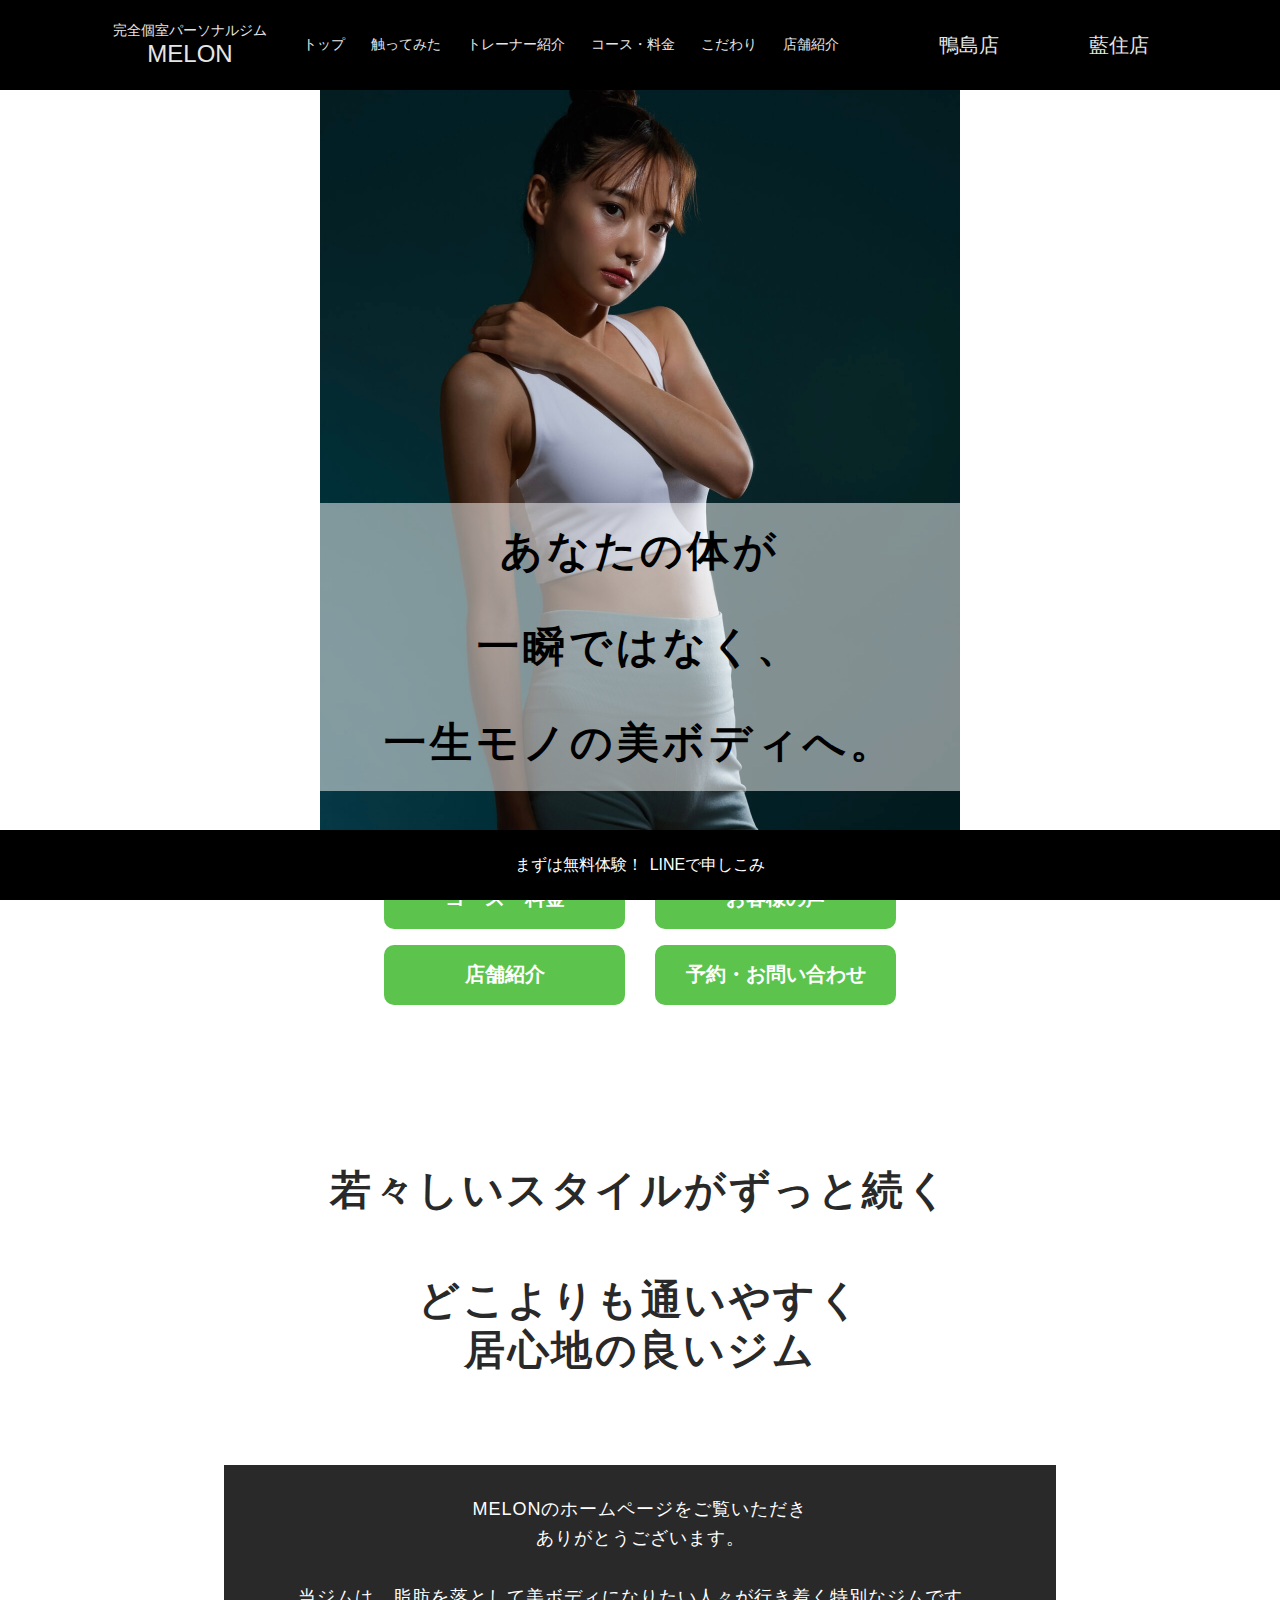
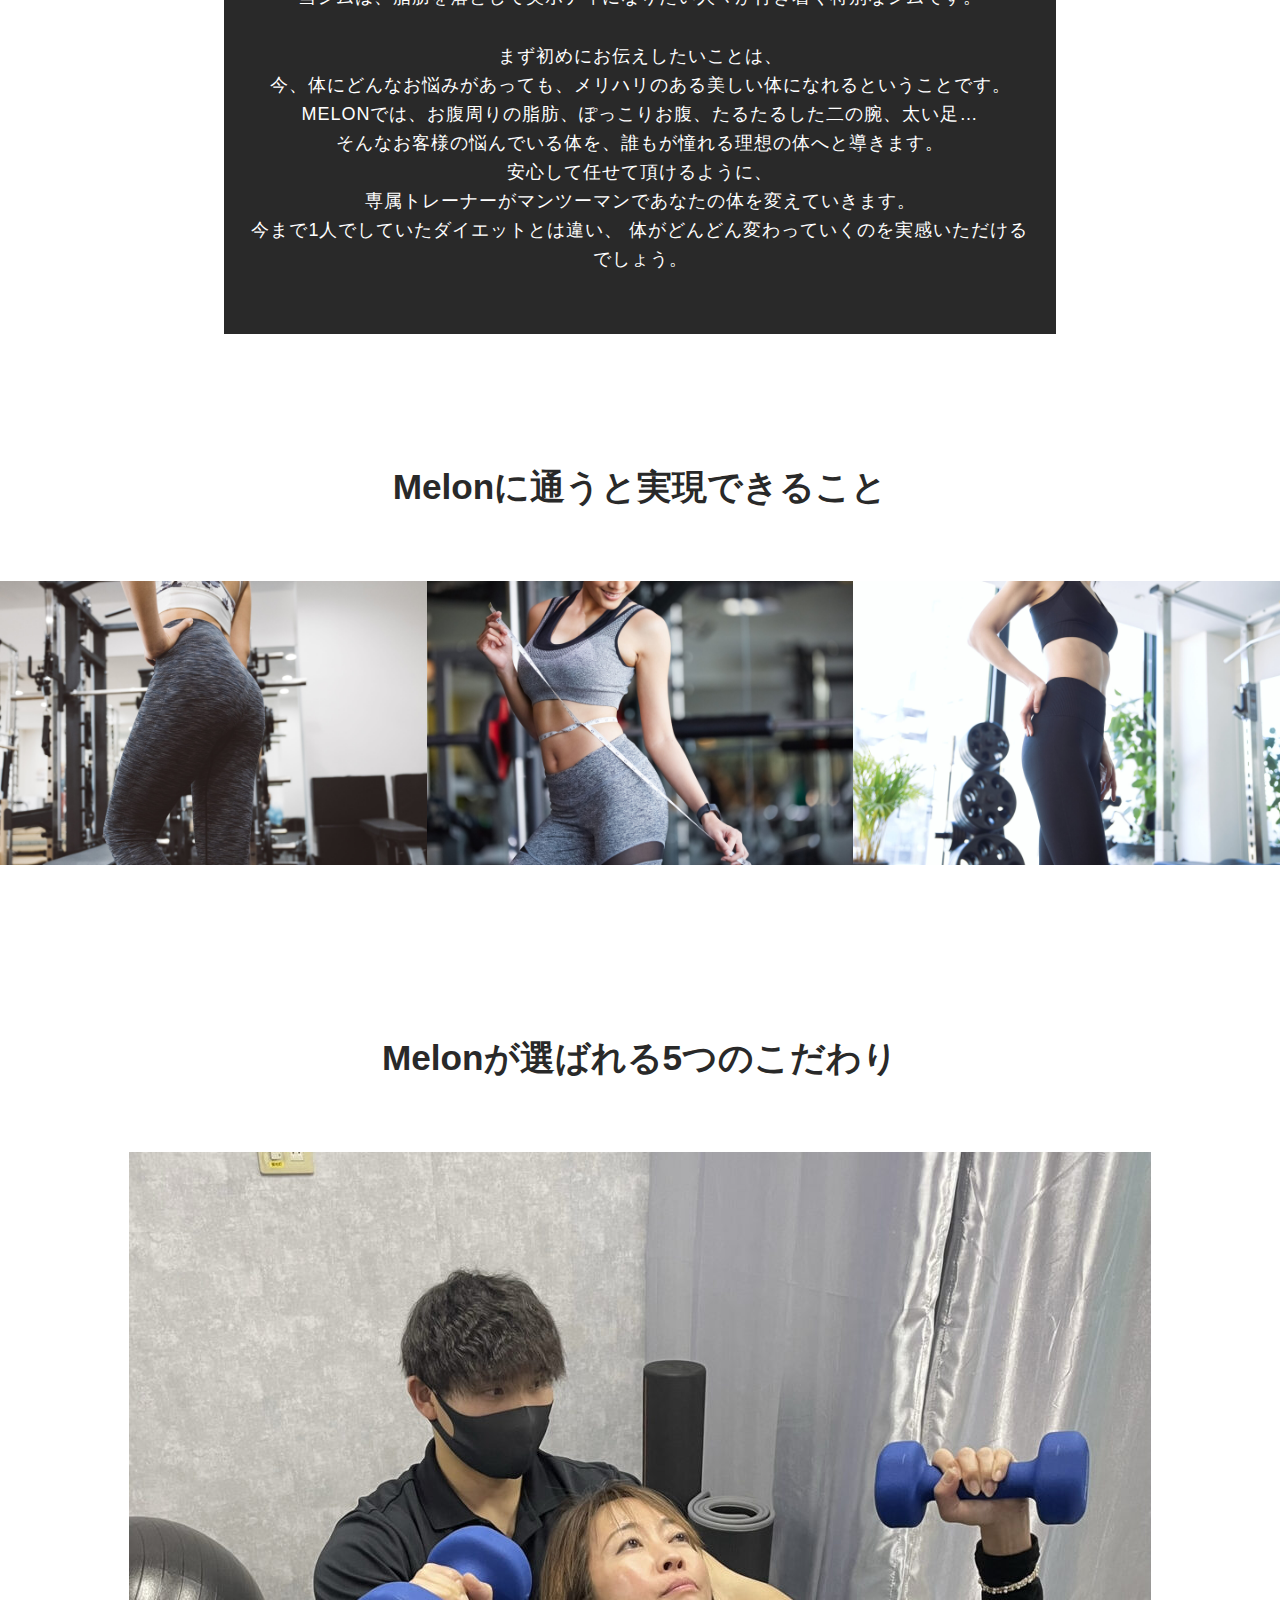
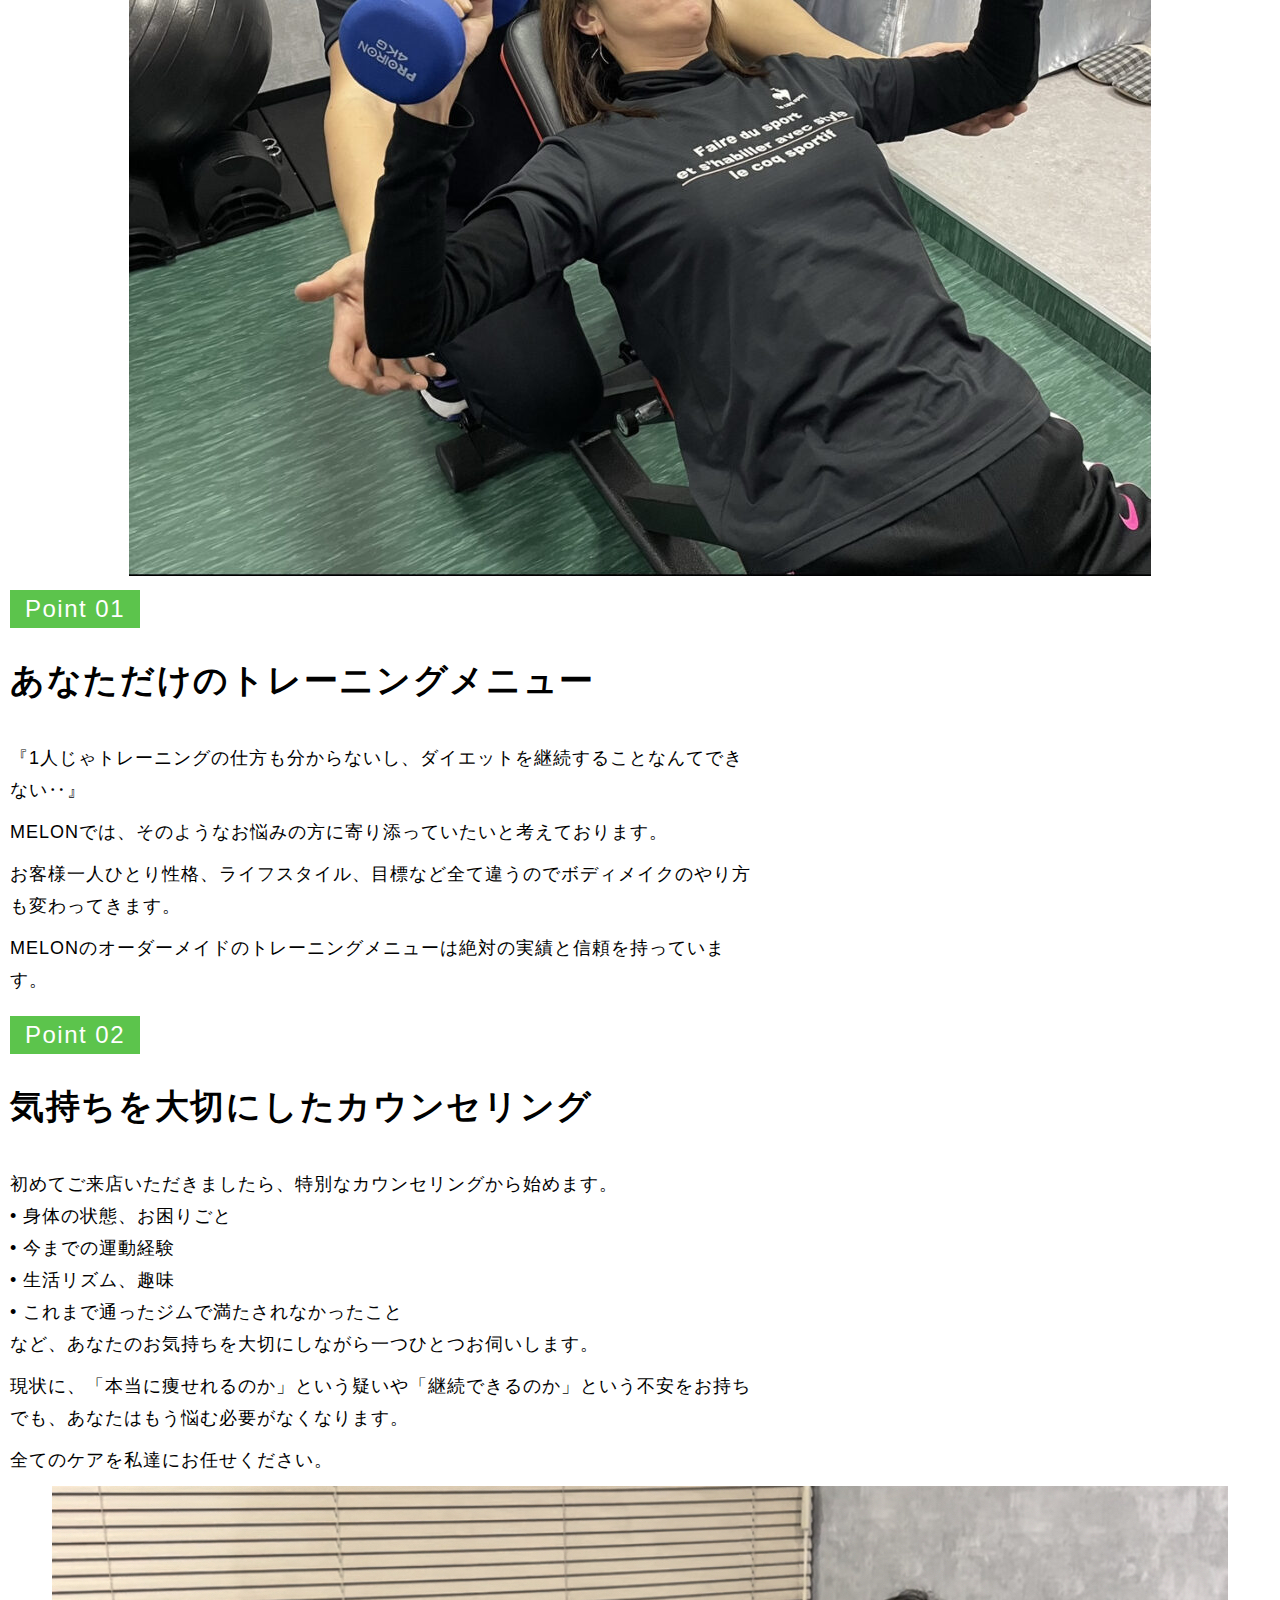
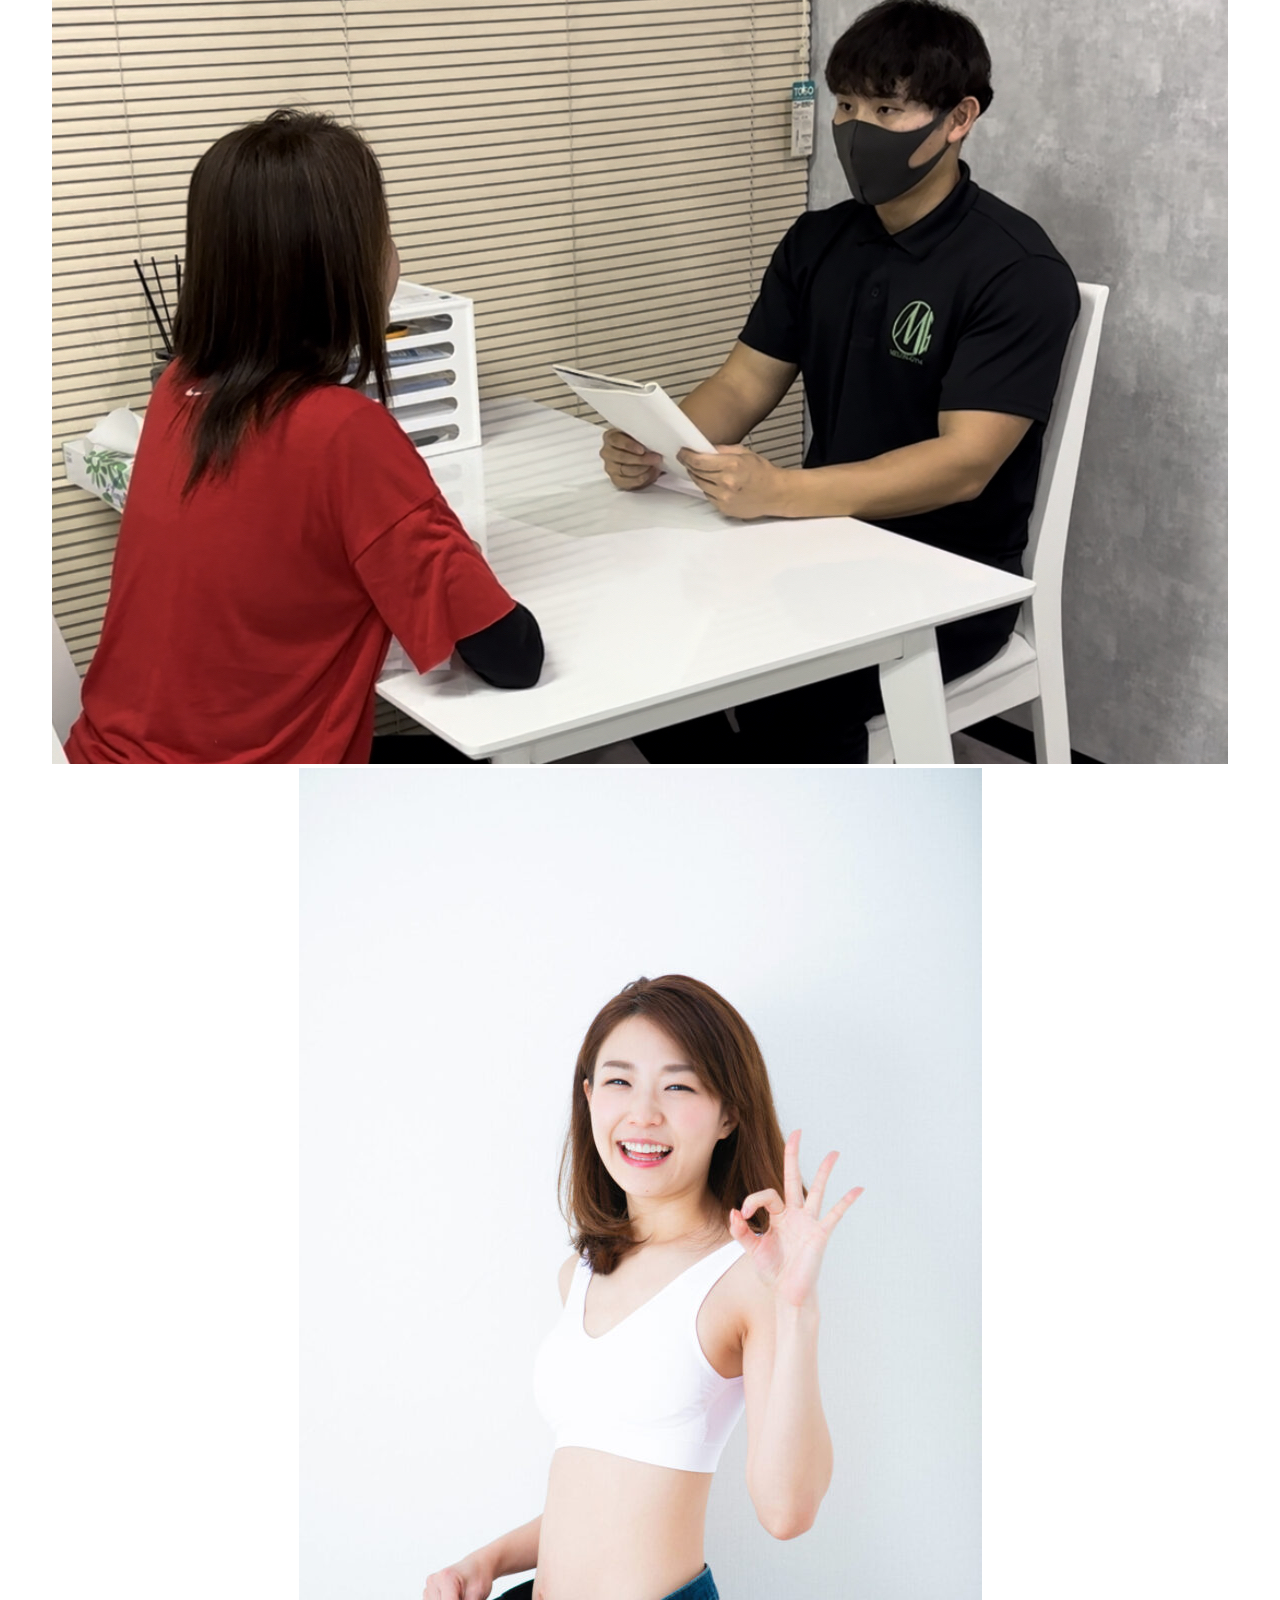
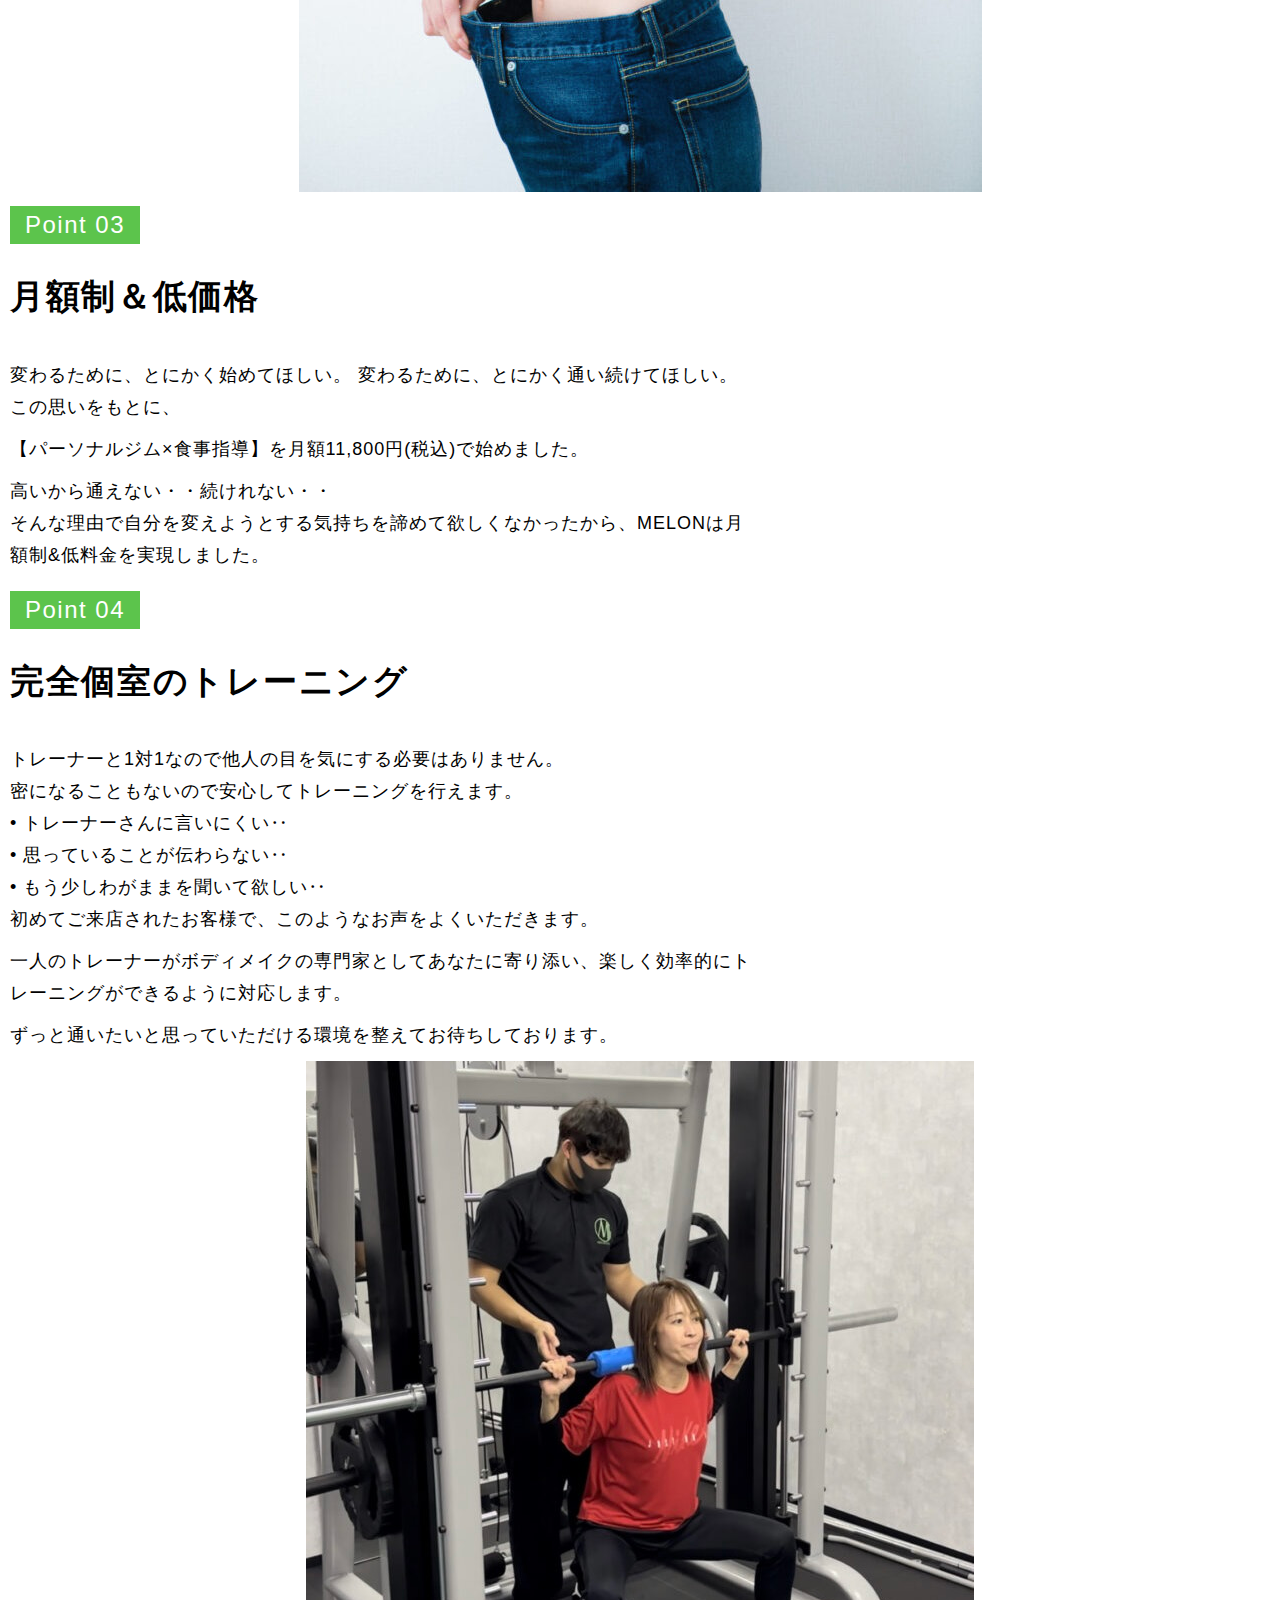
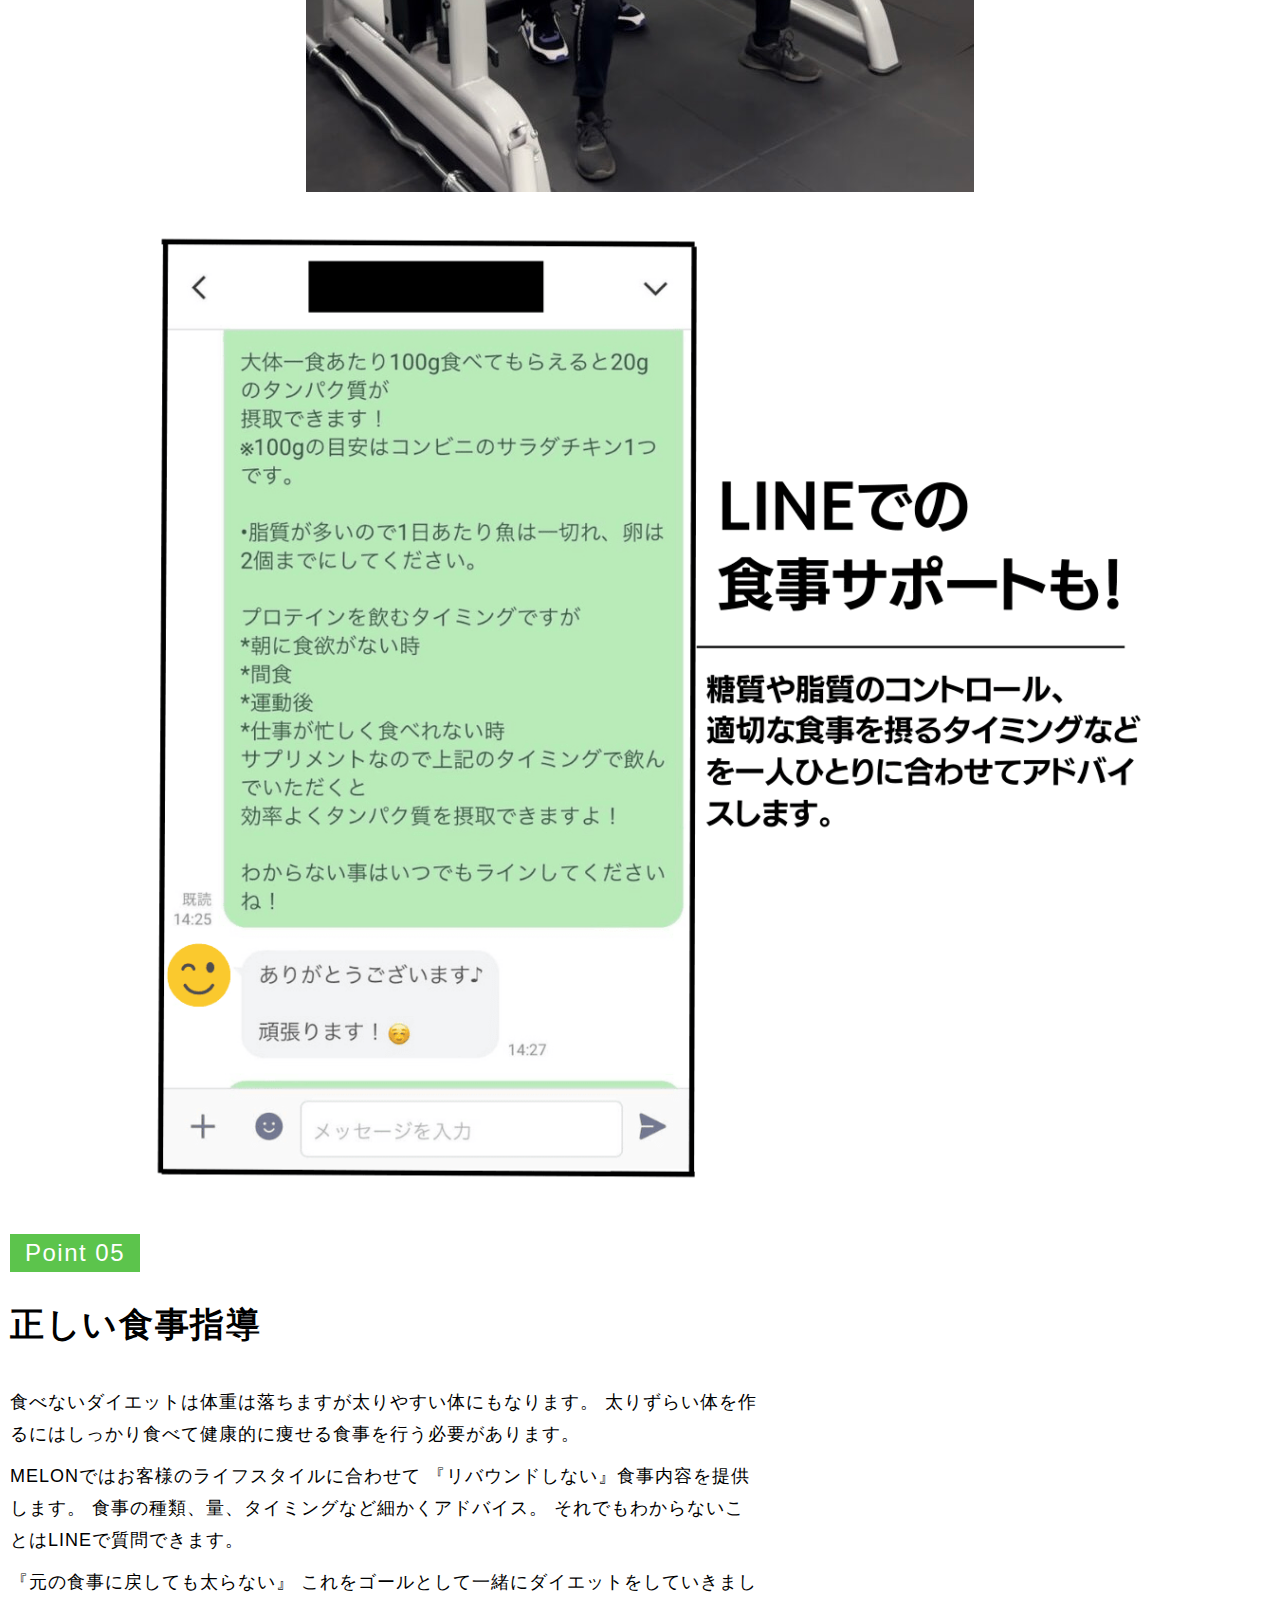
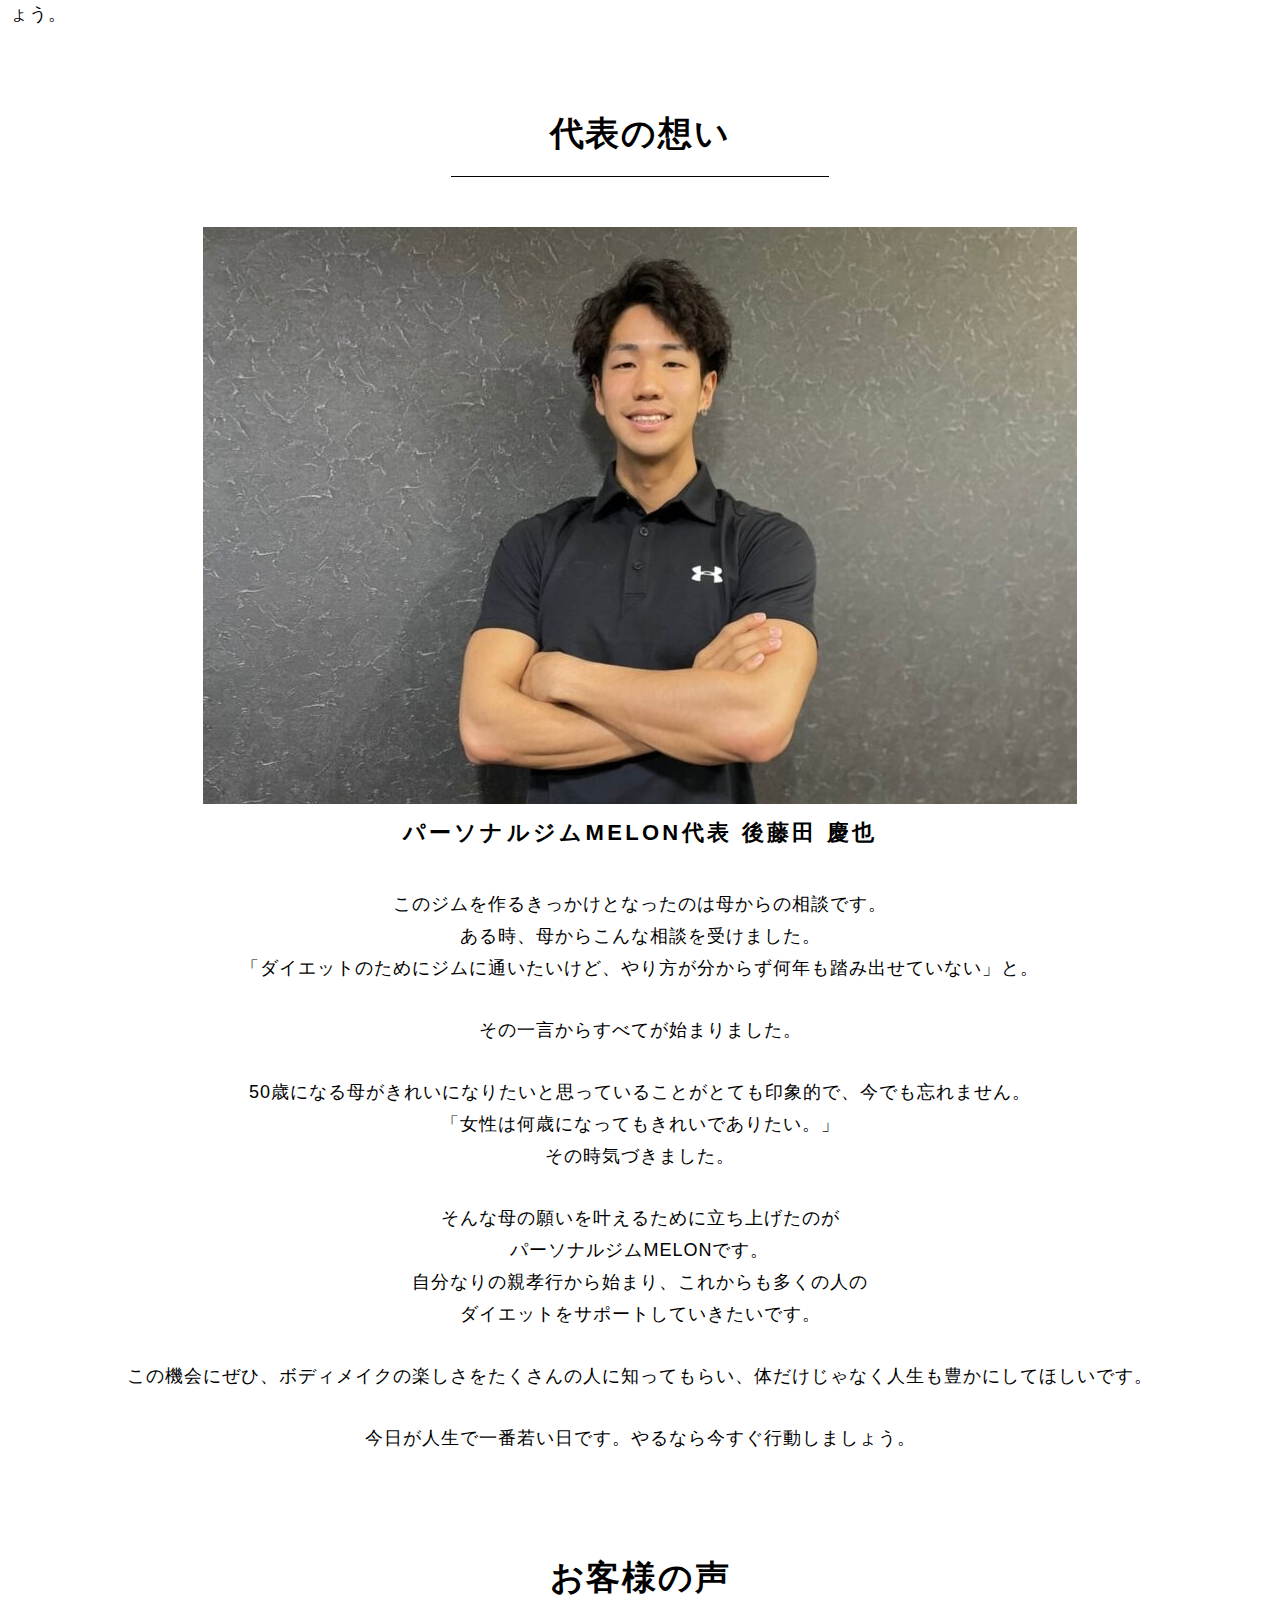
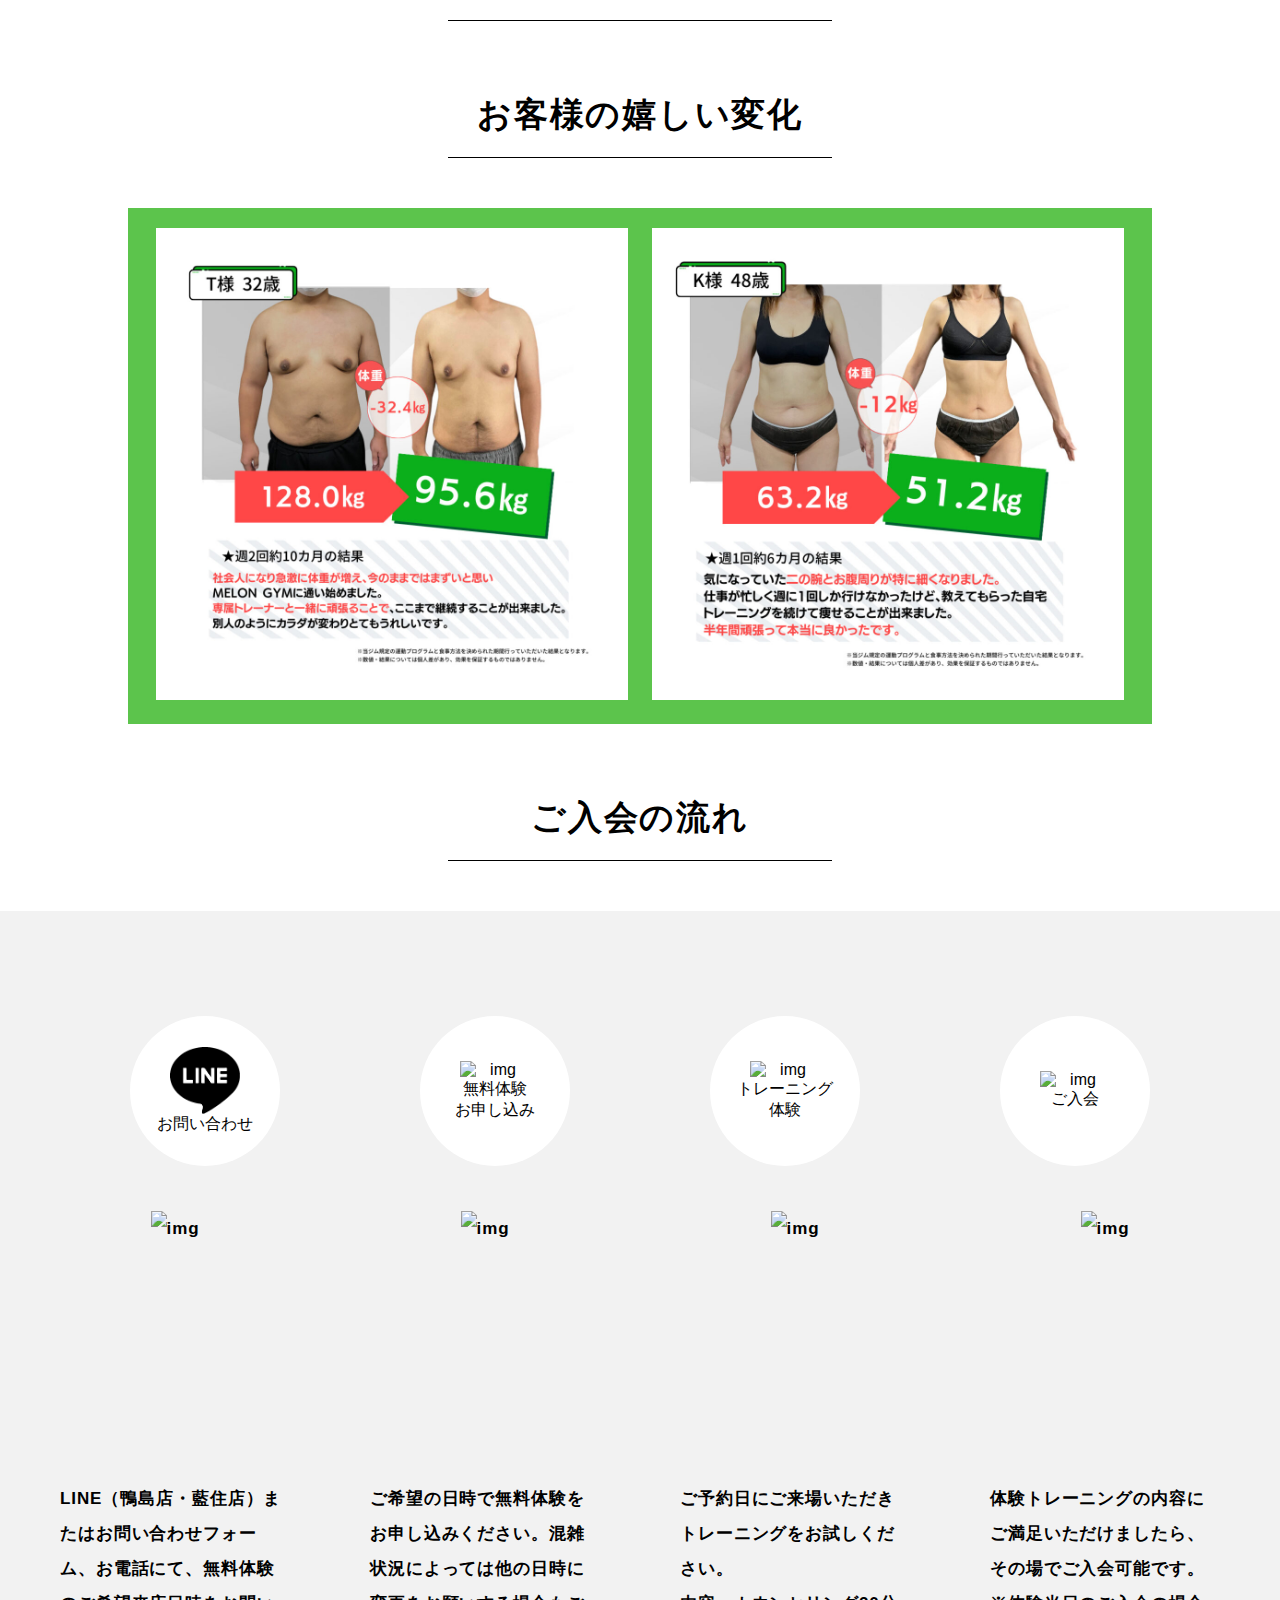
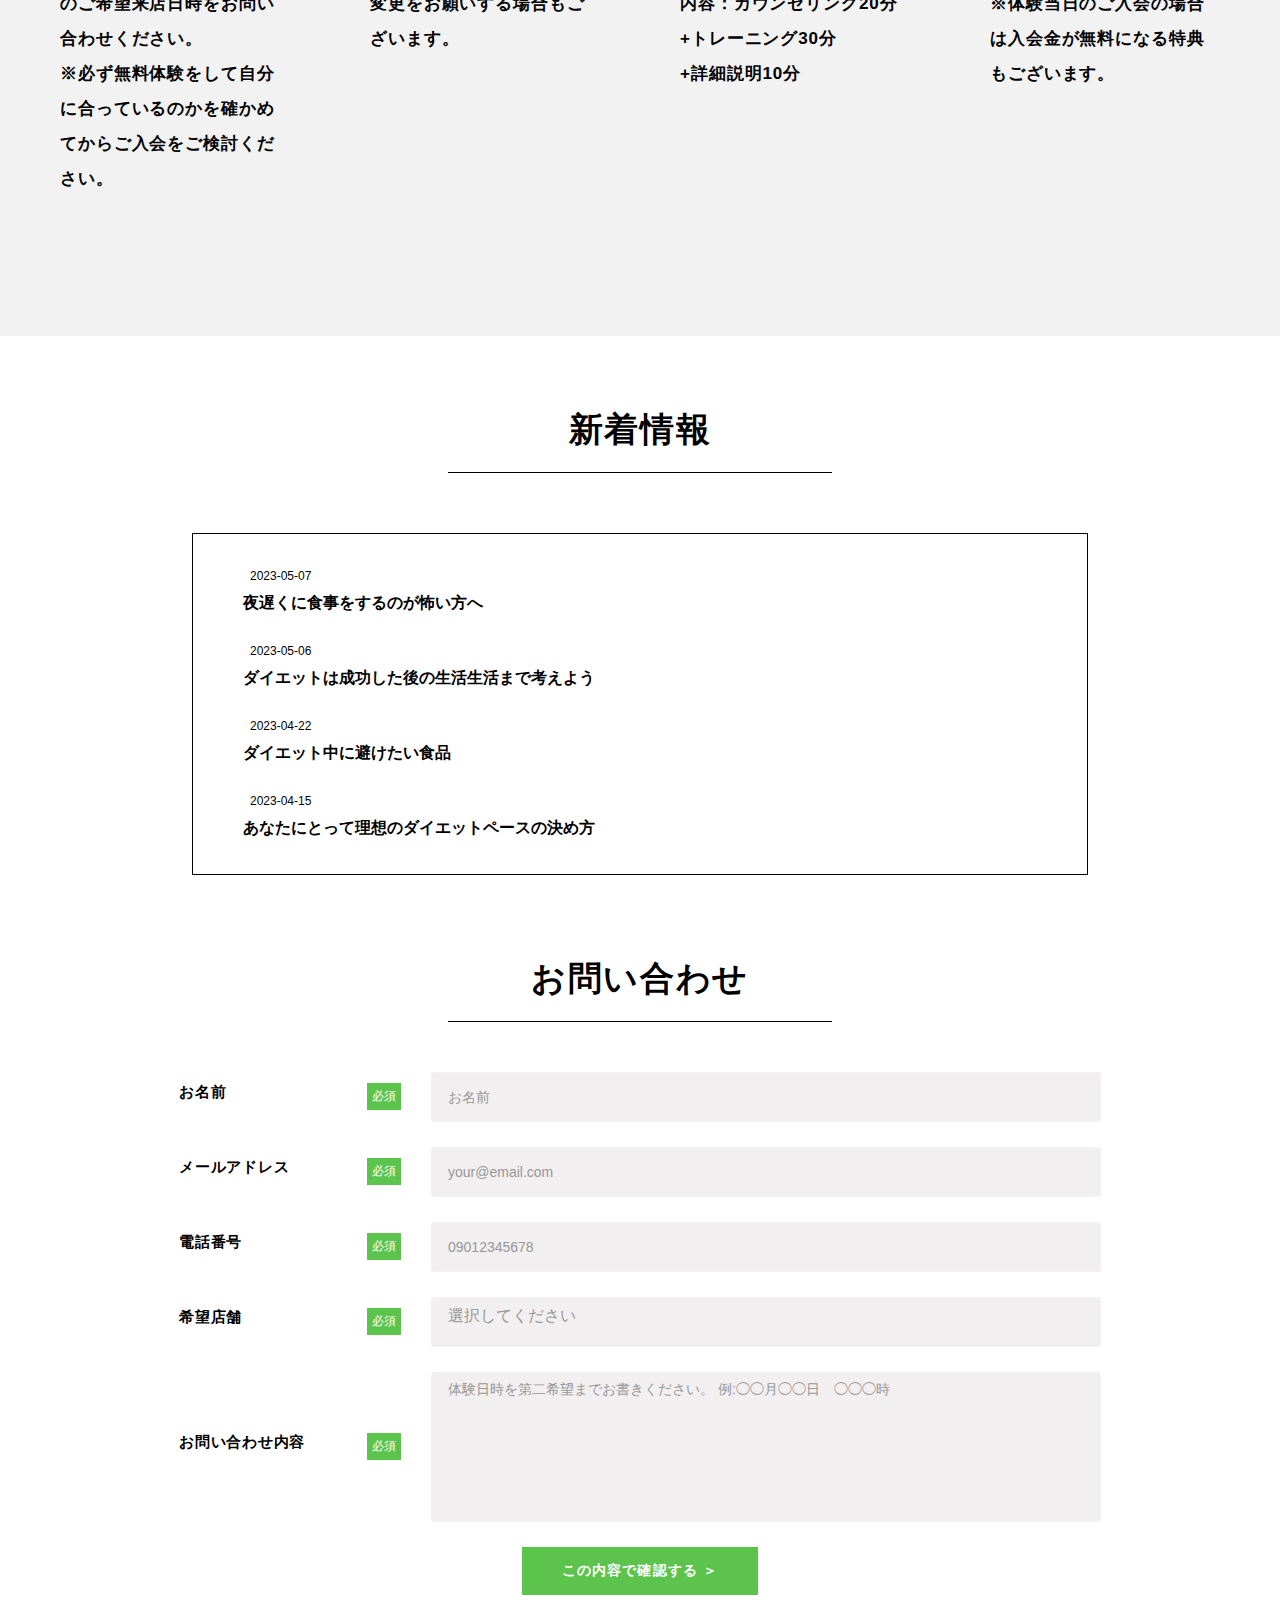
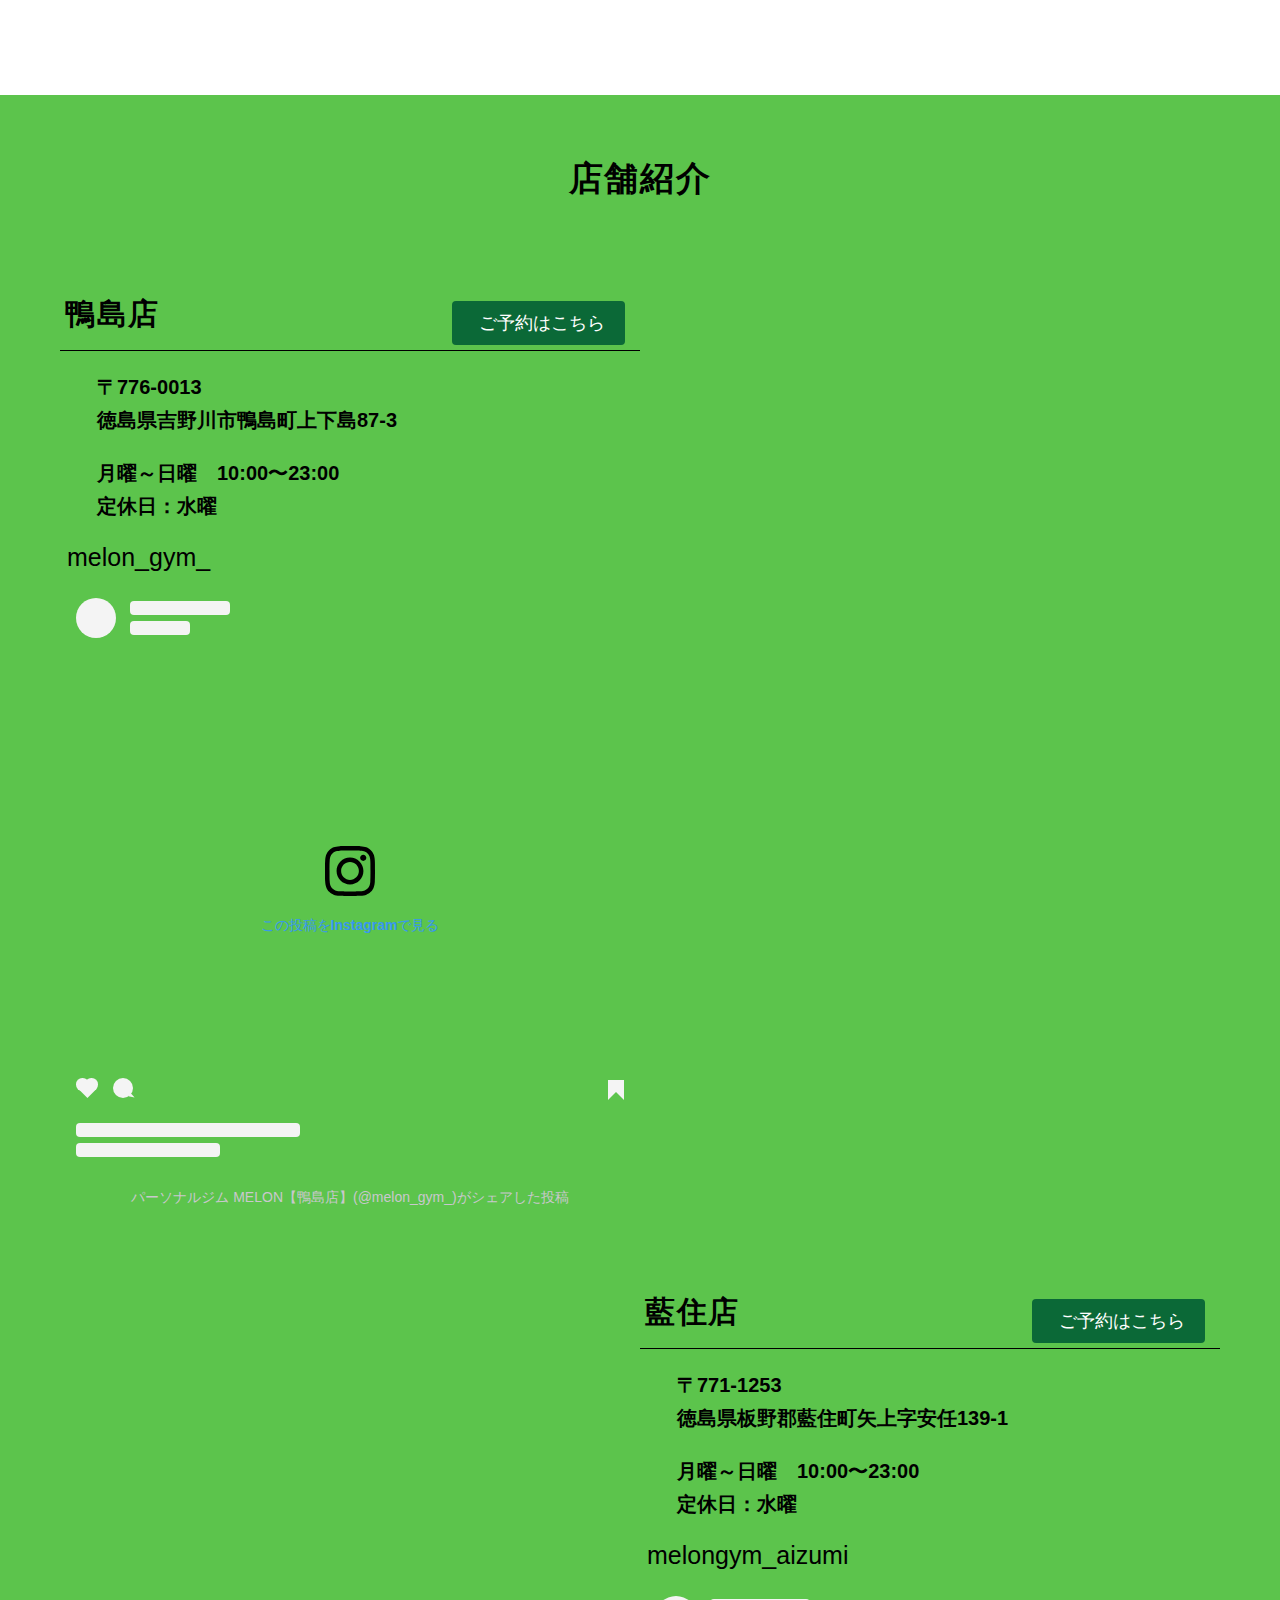
==== commit dd844814: "イランことしたから消しといて" ====
--- a/htmL/index.html
+++ b/htmL/index.html
@@ -21,6 +21,7 @@
             <div class="navigation">
                 <ul>
                     <li><a href="＃">トップ</a></li>
+                    <li><a href="＃">触ってみた</a></li>
                     <li><a href="＃">トレーナー紹介</a></li>
                     <li><a href="＃">コース・料金</a></li>
                     <li><a href="＃">こだわり</a></li>
